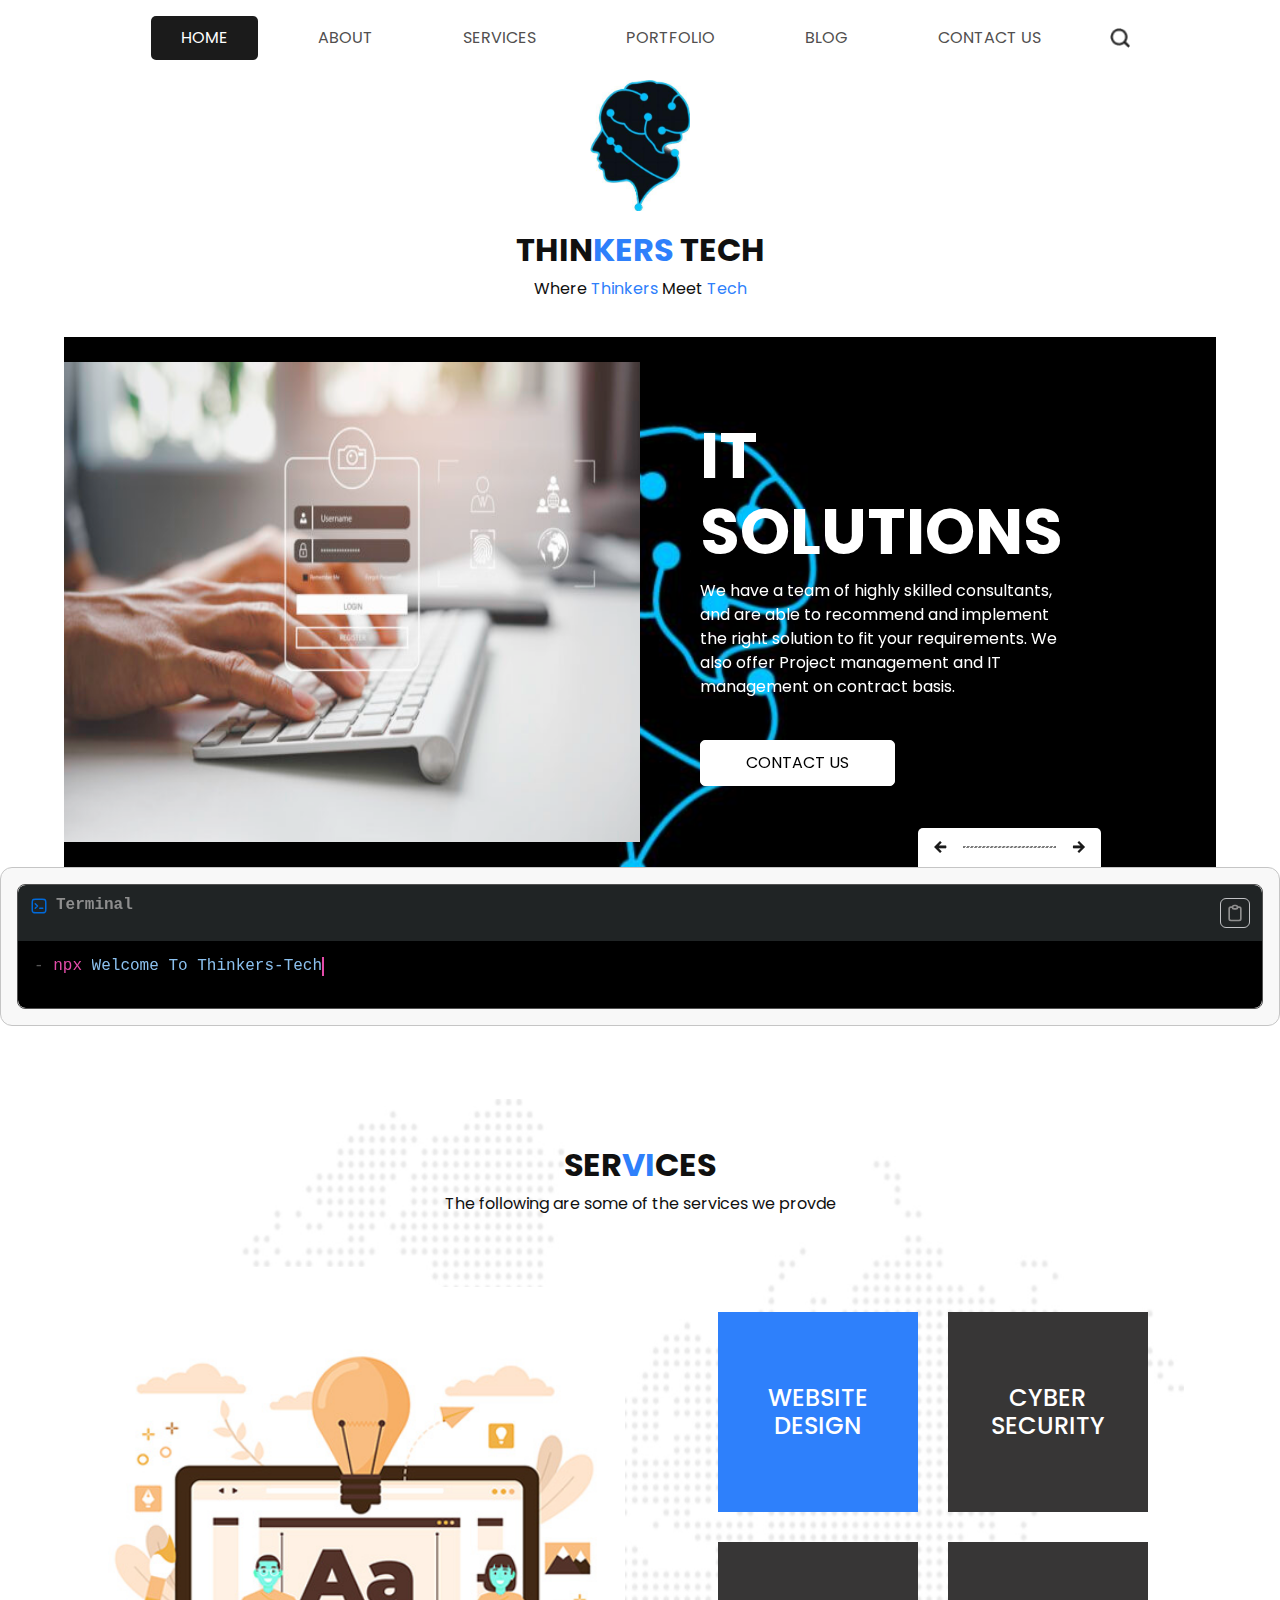
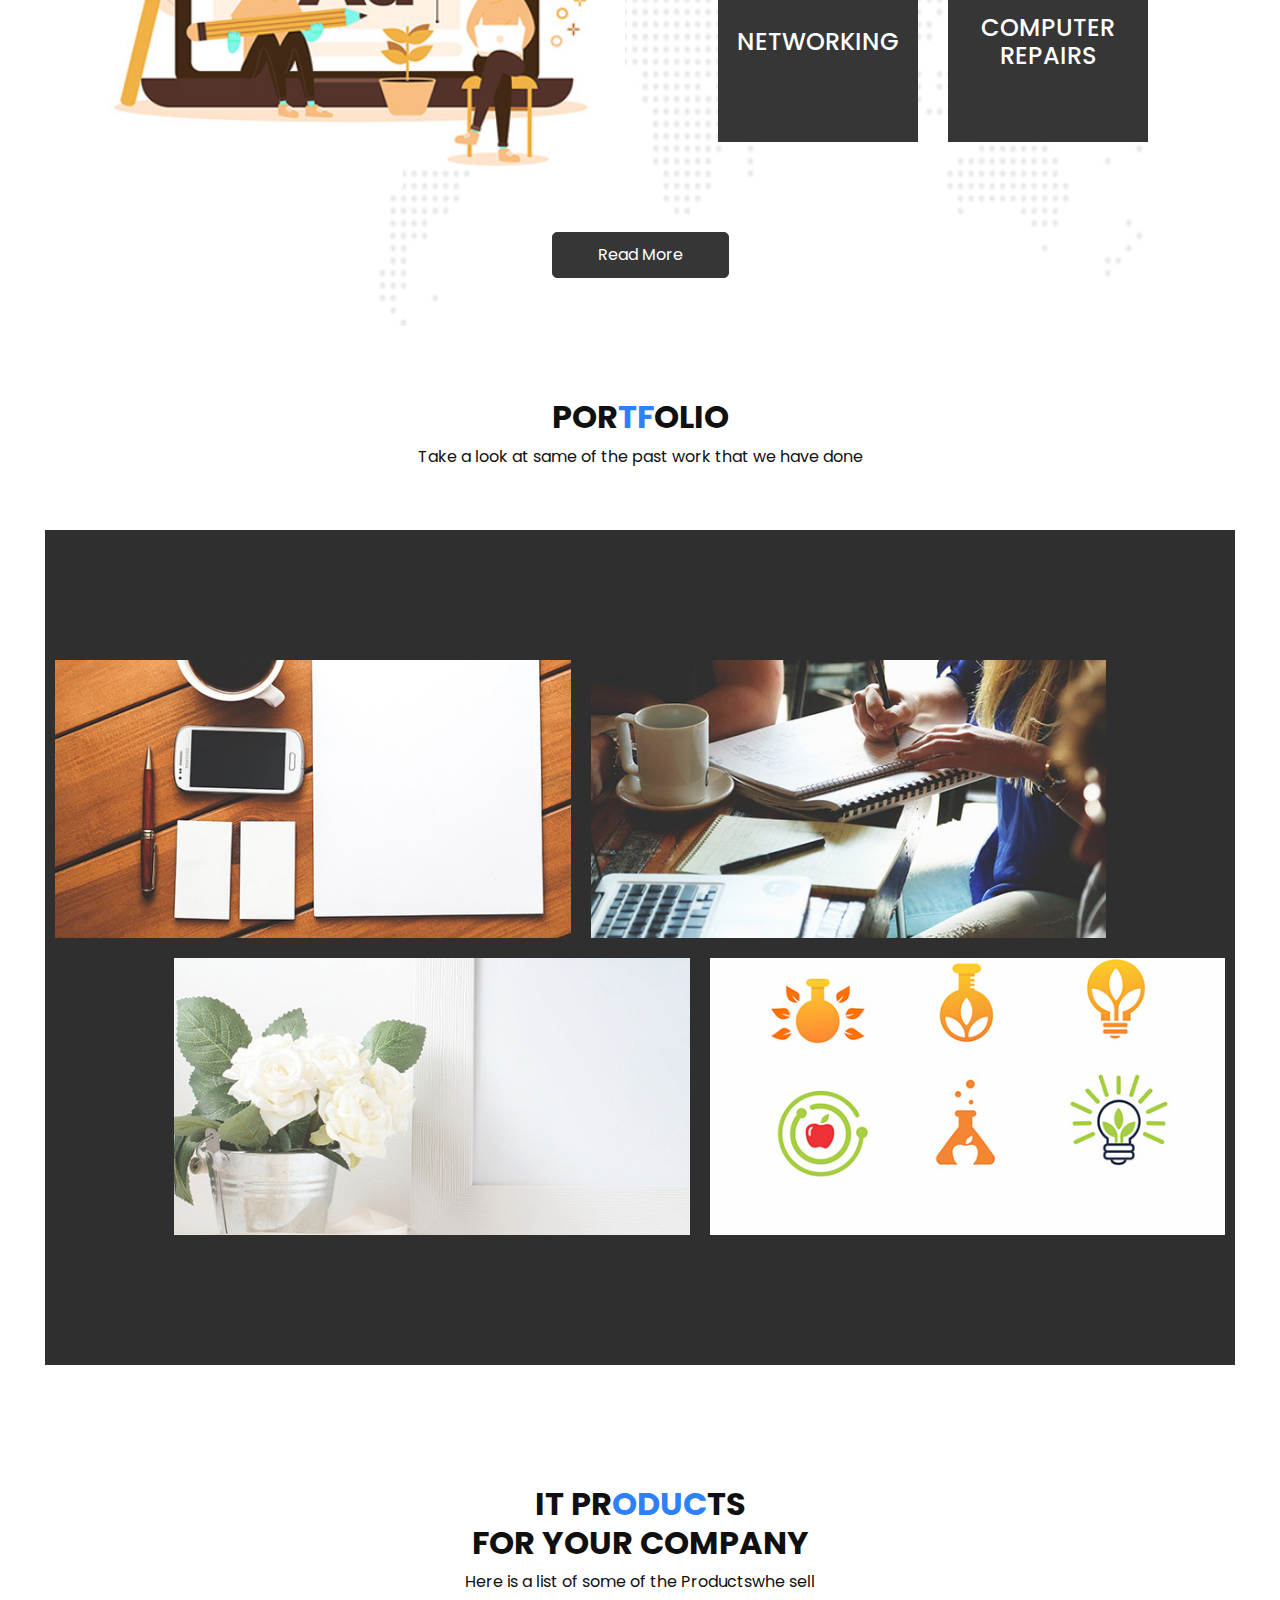
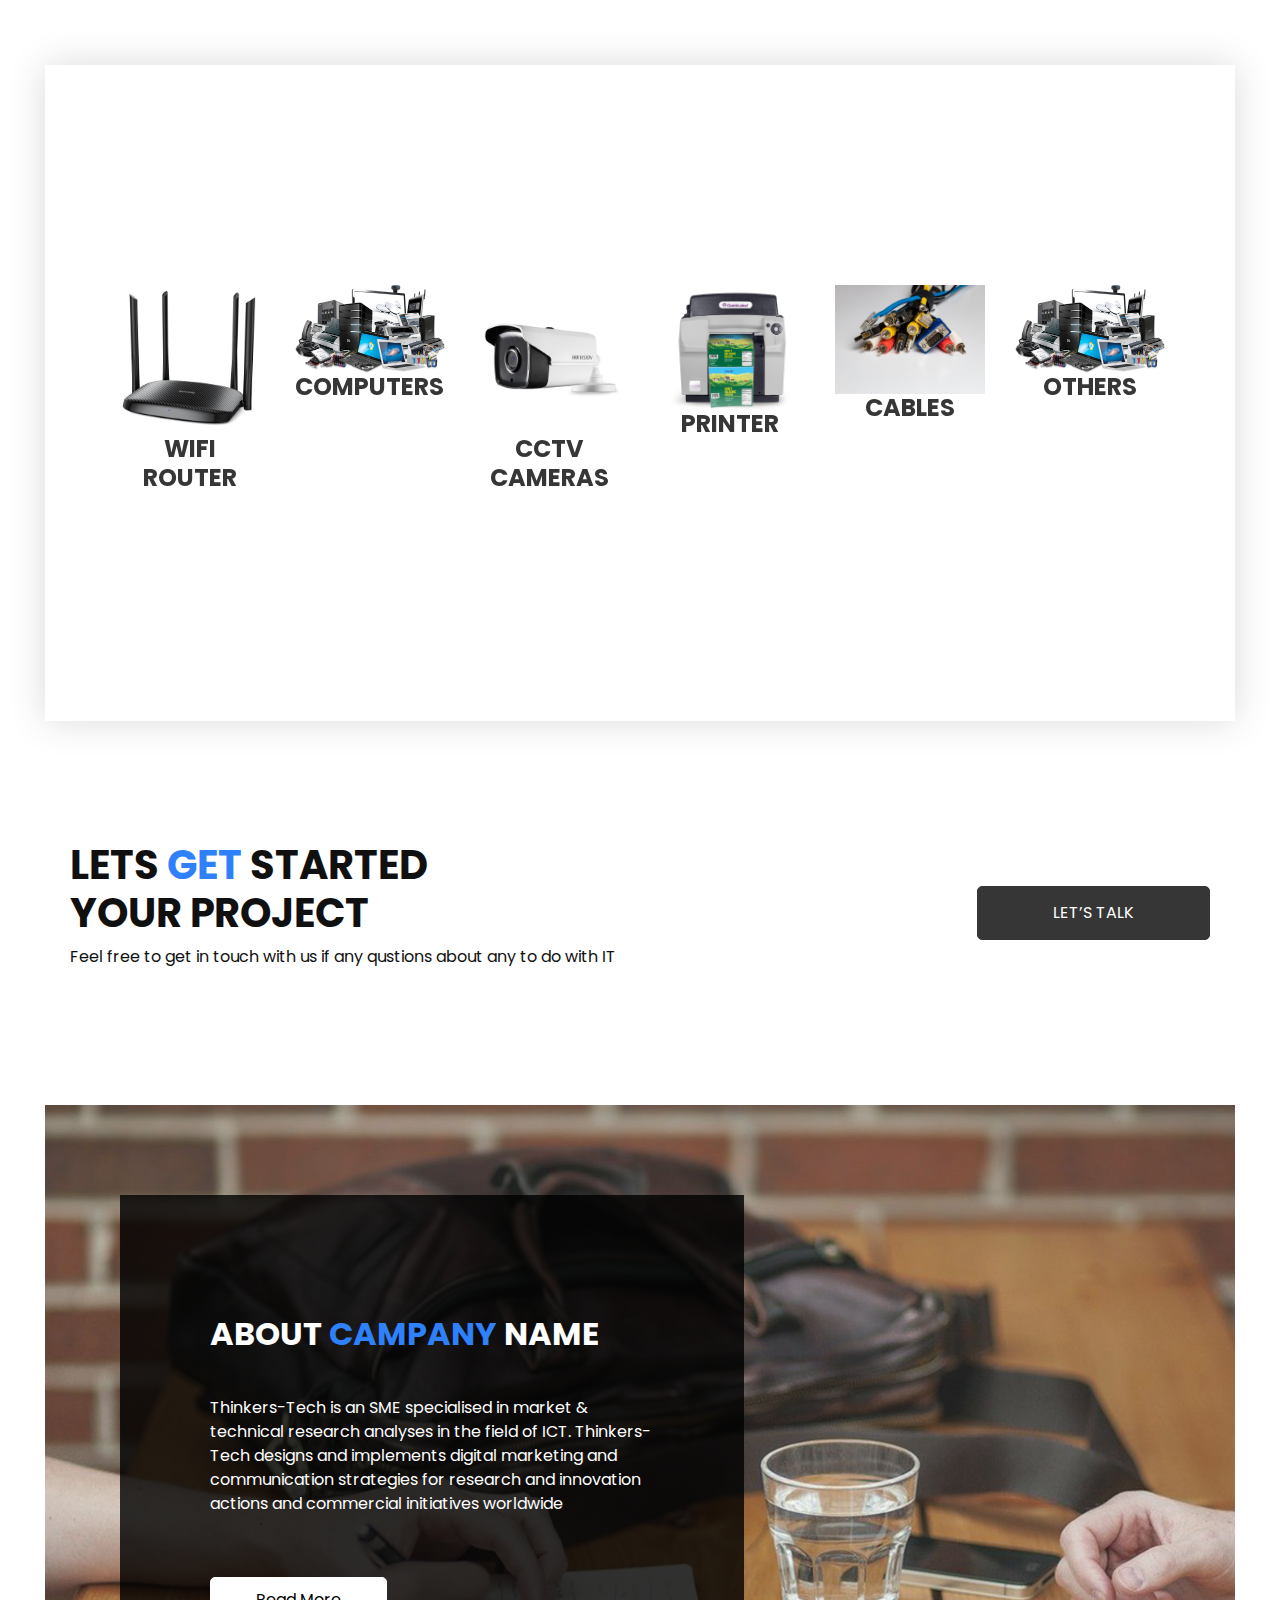
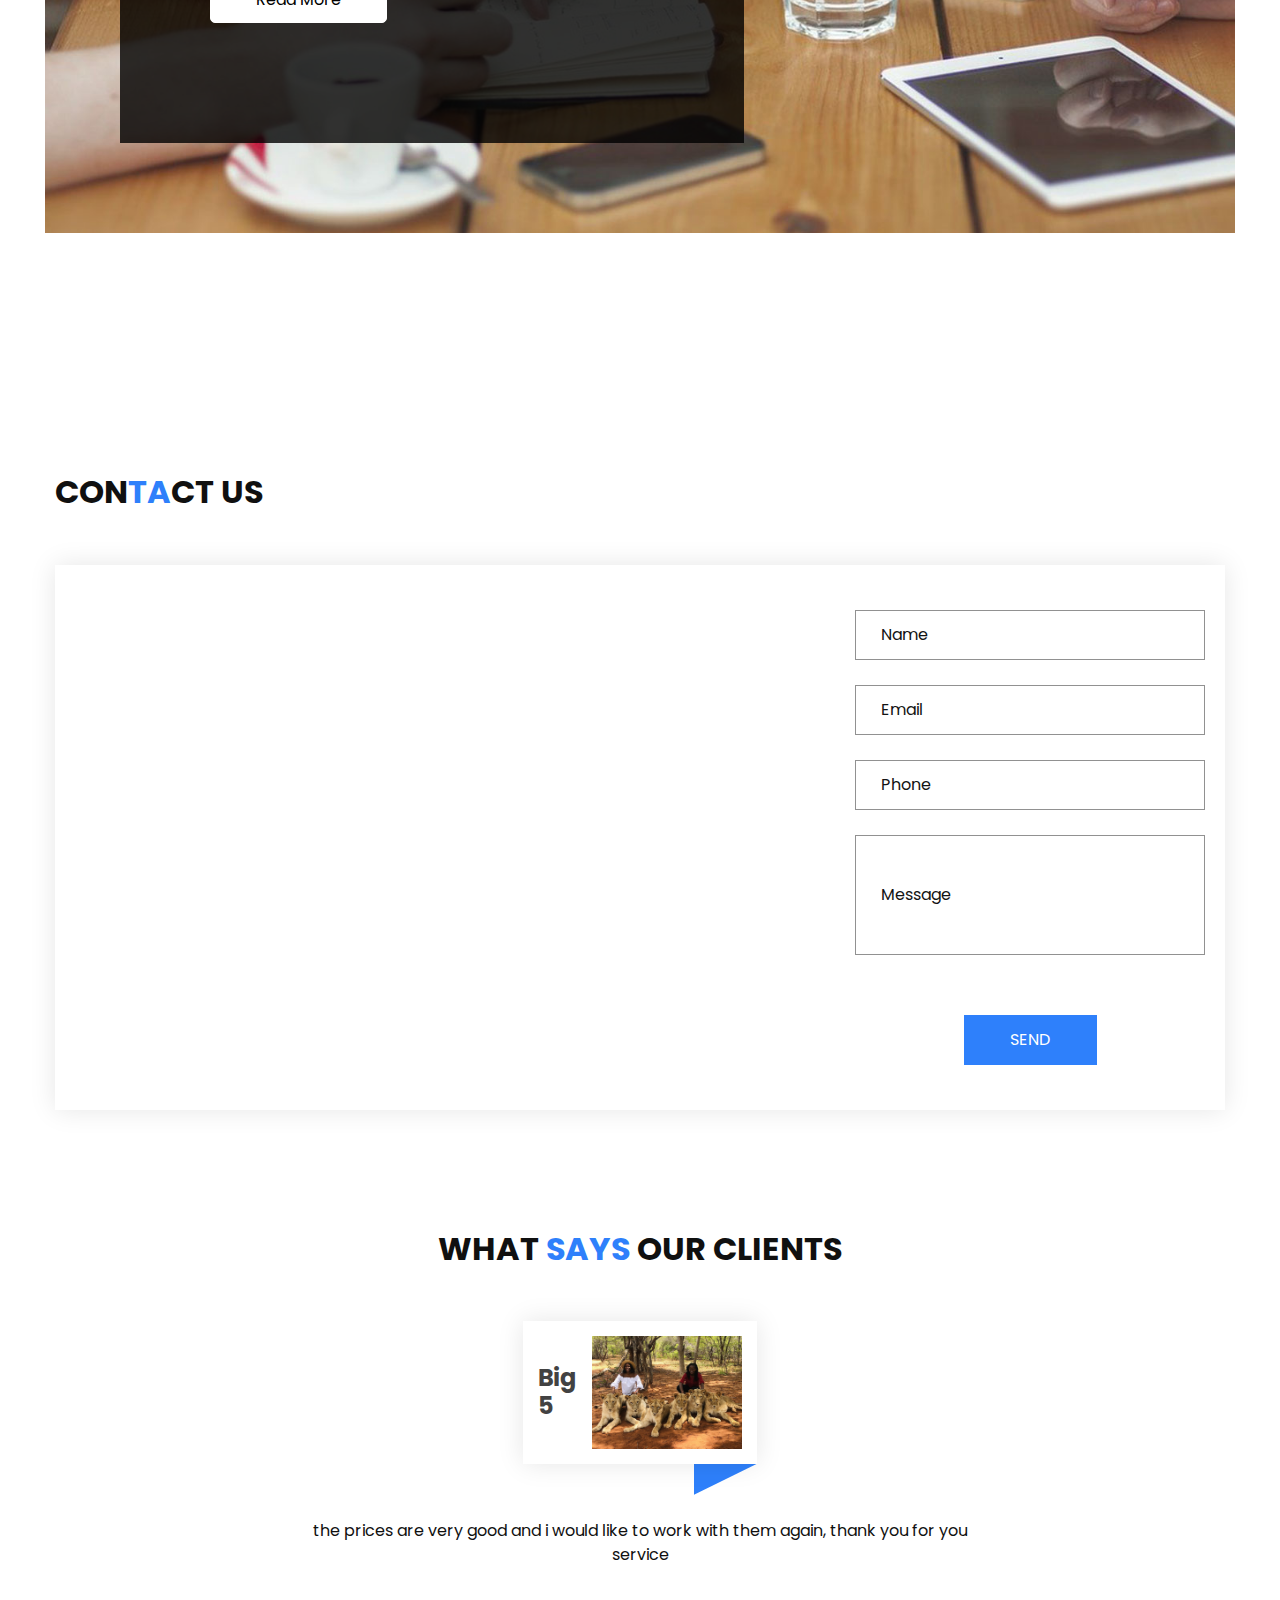
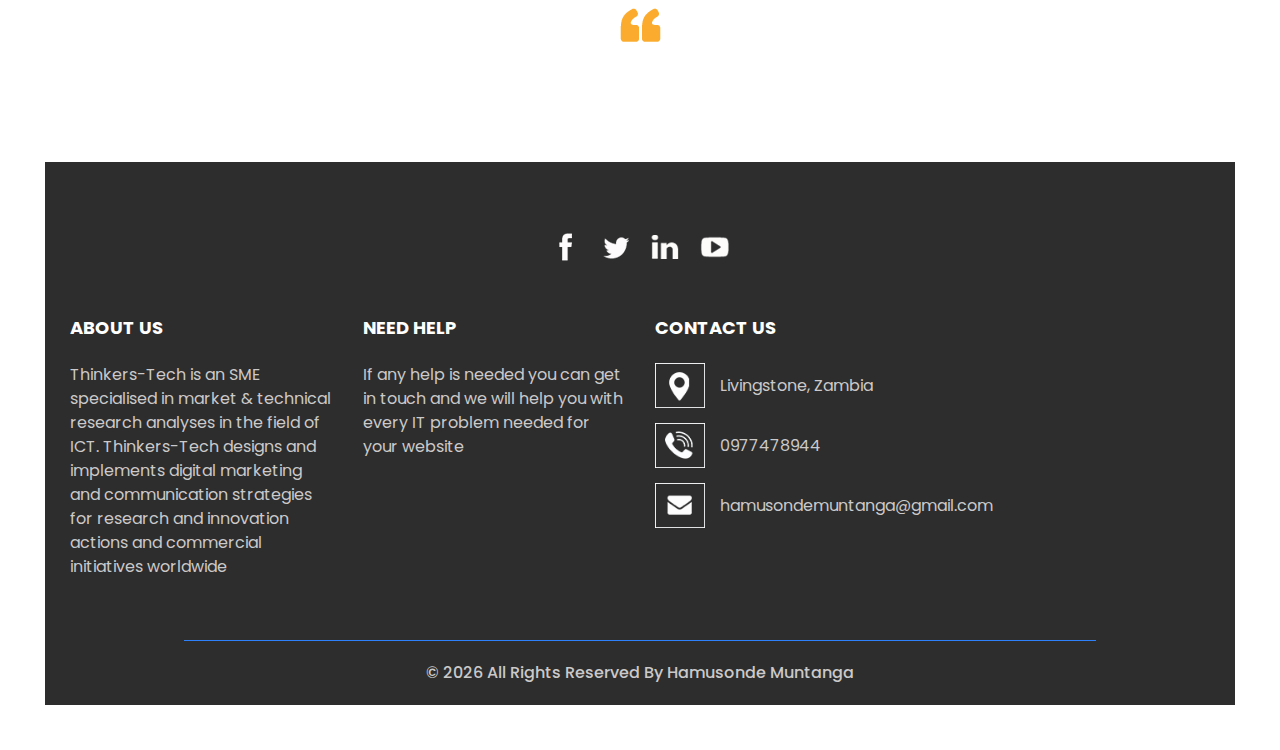
==== index.html @ 75de3fe8 "Add files via upload" ====
<!DOCTYPE html>
<html>

<head>
  <!-- Basic -->
  <meta charset="utf-8" />
  <meta http-equiv="X-UA-Compatible" content="IE=edge" />
  <!-- Mobile Metas -->
  <meta name="viewport" content="width=device-width, initial-scale=1, shrink-to-fit=no" />
  <!-- Site Metas -->
  <meta name="keywords" content="" />
  <meta name="description" content="" />
  <meta name="author" content="" />

  <title>
    Thinkes Tech
  </title>

  <!-- slider stylesheet -->
  <link rel="stylesheet" type="text/css" href="https://cdnjs.cloudflare.com/ajax/libs/OwlCarousel2/2.3.4/assets/owl.carousel.min.css" />

  <!-- fonts style -->
  <link href="https://fonts.googleapis.com/css?family=Poppins:400,700|Raleway:400,700&display=swap" rel="stylesheet" />

  <!-- bootstrap core css -->
  <link rel="stylesheet" type="text/css" href="css/bootstrap.css" />

  <!-- Custom styles for this template -->
  <link href="css/style.css" rel="stylesheet" />
  <!-- responsive style -->
  <link href="css/responsive.css" rel="stylesheet" />
</head>

<body>
  <div class="hero_area">
    <!-- header section strats -->
    <header class="header_section">
      <div class="container-fluid">
        <nav class="navbar navbar-expand-lg custom_nav-container pt-3">
         
      
          
          
          <button class="navbar-toggler" type="button" data-toggle="collapse" data-target="#navbarSupportedContent" aria-controls="navbarSupportedContent" aria-expanded="false" aria-label="Toggle navigation">
            <span class="navbar-toggler-icon"></span>
          </button>

          <div class="collapse navbar-collapse" id="navbarSupportedContent">
            <div class="d-flex ml-auto flex-column flex-lg-row align-items-center">
              <ul class="navbar-nav  ">
                <li class="nav-item active">
                  <a class="nav-link" href="index.html">Home <span class="sr-only">(current)</span></a>
                </li>
                <li class="nav-item">
                  <a class="nav-link" href="about.html">
                    About
                  </a>
                </li>
                <li class="nav-item">
                  <a class="nav-link" href="service.html">
                    Services
                  </a>
                </li>
                <li class="nav-item">
                  <a class="nav-link" href="portfolio.html">
                    Portfolio
                  </a>
                </li>
                <li class="nav-item">
                  <a class="nav-link" href="blog.html">
                    Blog
                  </a>
                </li>
                <li class="nav-item">
                  <a class="nav-link" href="contact.html">Contact Us</a>
                </li>
              </ul>
              <form class="form-inline my-2 my-lg-0 ml-0 ml-lg-4 mb-3 mb-lg-0">
                <button class="btn  my-2 my-sm-0 nav_search-btn" type="submit"></button>
              </form>
            </div>
          </div>
        </nav>
      </div>
    </header>
    <!-- end header section -->
    <center> <div class="container">
      <a class="navbar-brand" href="index.html">
     <img src="images/12345.jpeg" alt="" />
   </a>
       <div class="heading_container">
         <h2>
           Thin<span>kers </span>Tech
         </h2>
         <p>
           Where <span>Thinkers</span> Meet <span>Tech</span>
         </p>
       </div></div></center>
    <!-- slider section -->

    <section class="slider_section">
      <div class="slider_container">
        <div id="carouselExampleIndicators" class="carousel slide" data-ride="carousel">
          <ol class="carousel-indicators">
            <li data-target="#carouselExampleIndicators" data-slide-to="0" class="active">
              
            </li>
            <li data-target="#carouselExampleIndicators" data-slide-to="1">
              
            </li>
            <li data-target="#carouselExampleIndicators" data-slide-to="2">
              
            </li>
          </ol>
          <div class="carousel-inner">
            <div class="carousel-item active">
              <div class="container-fluid">
                <div class="row">
                  <div class="col-md-6 px-0">
                    <div class="img-box">
                      <img src="images/IT Solutions.jpg" alt="" height="480"/>
                    </div>
                  </div>
                  <div class="col-md-6">
                    <div class="detail-box">
                      <h1>
                      IT 
                        <br />
                        Solutions
                      </h1>
                      <p>
                        We have a team of highly skilled consultants, and are able to recommend and implement the right solution to fit your
                        requirements. We also offer Project management and IT management on contract basis.
                      </p>
                      <a href="contact.html">
                        Contact Us
                      </a>
                    </div>
                  </div>
                </div>
              </div>
            </div>
            <div class="carousel-item">
              <div class="container-fluid">
                <div class="row">
                  <div class="col-md-6 px-0">
                    <div class="img-box">
                      <img src="images/PRODUCTS.jpg" alt="" height="480"/>
                    </div>
                  </div>
                  <div class="col-md-6">
                    <div class="detail-box">
                      <h1>
                        Products 
                        <br />
                        and Services
                      </h1>
                      <p>
                        by having IT experts on Call coming to your Business or Home to resolve any problems you may have on your environment
                      </p>
                      <a href="contact.html">
                        Contact Us
                      </a>
                    </div>
                  </div>
                </div>
              </div>
            </div>
            <div class="carousel-item">
              <div class="container-fluid">
                <div class="row">
                  <div class="col-md-6 px-0">
                    <div class="img-box">
                      <img src="images/OnSite.jpg" alt=""height="480" />
                    </div>
                  </div>
                  <div class="col-md-6">
                    <div class="detail-box">
                      <h1>
                        OnSite 
                        <br />
                        support
                      </h1>
                      <p>
                        by having IT experts on Call coming to your Business or Home to resolve any problems you may have on your environment
                      </p>
                      <a href="contact.html">
                        Contact Us
                      </a>
                    </div>
                  </div>
                </div>
              </div>
            </div>
          </div>
          <div class="carousel_btn-box">
            <a class="carousel-control-prev" href="#carouselExampleIndicators" role="button" data-slide="prev">
              <span class="sr-only">Previous</span>
            </a>
            <img src="images/line.png" alt="" />
            <a class="carousel-control-next" href="#carouselExampleIndicators" role="button" data-slide="next">
              <span class="sr-only">Next</span>
            </a>
          </div>
        </div>
      </div>
    </section>

    <!-- end slider section -->
  </div>
  <!-- end hero area -->
  <div class="card">
    <div class="wrap">
      <div class="terminal">
        <hgroup class="head">
          <p class="title">
            <svg
              width="16px"
              height="16px"
              aria-hidden="true"
              xmlns="http://www.w3.org/2000/svg"
              viewBox="0 0 24 24"
              stroke-linejoin="round"
              stroke-linecap="round"
              stroke-width="2"
              stroke="currentColor"
              fill="none"
            >
              <path
                d="M7 15L10 12L7 9M13 15H17M7.8 21H16.2C17.8802 21 18.7202 21 19.362 20.673C19.9265 20.3854 20.3854 19.9265 20.673 19.362C21 18.7202 21 17.8802 21 16.2V7.8C21 6.11984 21 5.27976 20.673 4.63803C20.3854 4.07354 19.9265 3.6146 19.362 3.32698C18.7202 3 17.8802 3 16.2 3H7.8C6.11984 3 5.27976 3 4.63803 3.32698C4.07354 3.6146 3.6146 4.07354 3.32698 4.63803C3 5.27976 3 6.11984 3 7.8V16.2C3 17.8802 3 18.7202 3.32698 19.362C3.6146 19.9265 4.07354 20.3854 4.63803 20.673C5.27976 21 6.11984 21 7.8 21Z"
              ></path>
            </svg>
            Terminal
          </p>
  
          <button class="copy_toggle" tabindex="-1" type="button">
            <svg
              width="16px"
              height="16px"
              aria-hidden="true"
              xmlns="http://www.w3.org/2000/svg"
              viewBox="0 0 24 24"
              stroke-linejoin="round"
              stroke-linecap="round"
              stroke-width="2"
              stroke="currentColor"
              fill="none"
            >
              <path
                d="M9 5h-2a2 2 0 0 0 -2 2v12a2 2 0 0 0 2 2h10a2 2 0 0 0 2 -2v-12a2 2 0 0 0 -2 -2h-2"
              ></path>
              <path
                d="M9 3m0 2a2 2 0 0 1 2 -2h2a2 2 0 0 1 2 2v0a2 2 0 0 1 -2 2h-2a2 2 0 0 1 -2 -2z"
              ></path>
            </svg>
          </button>
        </hgroup>
  
        <div class="body">
          <pre class="pre">          <code>-&nbsp;</code>
            <code>npx&nbsp;</code>
            <code style="color: rgb(139, 192, 238);" class="cmd" data-cmd="Welcome To Thinkers-Tech"></code>
          </pre>
        </div>
      </div>
    </div>
  </div>
  
  <!-- service section -->

  <section class="service_section layout_padding">
    <div class="container">
      <div class="heading_container">
        <h2>
          Ser<span>vi</span>ces
        </h2>
        <p>
          The following are some of the services we provde
        </p>
      </div>
      <div class="row">
        <div class="col-lg-6 ">
          <div class="img-container tab-content">
            <div class="img-box tab-pane fade show active" id="img1" role="tabpanel">
              <img src="images/service-img.jpg"height="480" alt="" />
            </div>
            <div class="img-box tab-pane fade  " id="img2" role="tabpanel">
              <img src="images/cyber-security.png"height="480" alt="" />
            </div>
            <div class="img-box tab-pane fade  " id="img3" role="tabpanel">
              <img src="images/Next Generation Internet.jpg"height="480" alt="" />
            </div>
            <div class="img-box tab-pane fade  " id="img4" role="tabpanel">
              <img src="images/computer repairs.jpg"height="480" alt="" />
            </div>
          </div>
        </div>
        <div class="col-lg-6">
          <div class="detail-container nav nav-tabs" id="myTab" role="tablist">
            <div class="detail-box active" id="img1-tab" data-toggle="tab" href="#img1" role="tab" aria-selected="true">
              <h4>
                Website <br />
                design
              </h4>
            </div>
            <div class="detail-box" id="img2-tab" data-toggle="tab" href="#img2" role="tab" aria-selected="false">
              <h4>
                Cyber<br />
                security
              </h4>
            </div>
            <div class="detail-box" id="img2-tab" data-toggle="tab" href="#img3" role="tab" aria-selected="false">
              <h4>
              Networking
              </h4>
            </div>
            <div class="detail-box" id="img2-tab" data-toggle="tab" href="#img4" role="tab" aria-selected="false">
              <h4>
                Computer  <br />
                repairs
              </h4>
            </div>
          </div>
        </div>
      </div>
      <div class="btn-box">
        <a href="service.html">
          Read More
        </a>
      </div>
    </div>
  </section>

  <!-- end service section -->

  <!-- portfolio section -->

  <section class="portfolio_section">
    <div class="heading_container">
      <h2>
        Por<span>tf</span>olio
      </h2>
      <p>
        Take a look at same of the past work that we have done
      </p>
    </div>
    <div class="portfolio_container layout_padding">
      <div class="box-1">
        <div class="img-box b-1">
          <img src="images/p1.jpg" alt="">
          <div class="btn-box">
            <a href="" class="btn-1">

            </a>
            <a href="" class="btn-2">

            </a>
          </div>
        </div>
        <div class="img-box b-2">
          <img src="images/p2.jpg" alt="">
          <div class="btn-box">
            <a href="" class="btn-1">

            </a>
            <a href="" class="btn-2">

            </a>
          </div>
        </div>
      </div>
      <div class="box-2">
        <div class="img-box b-3">
          <img src="images/p3.jpg" alt="">
          <div class="btn-box">
            <a href="" class="btn-1">

            </a>
            <a href="" class="btn-2">

            </a>
          </div>
        </div>
        <div class="img-box b-4">
          <img src="images/p4.jpg" alt="">
          <div class="btn-box">
            <a href="" class="btn-1">

            </a>
            <a href="" class="btn-2">

            </a>
          </div>
        </div>
      </div>
    </div>
  </section>

  <!-- end portfolio section -->

  <!-- logo section -->

  <section class="logo_section layout_padding">
    <div class="container">
      <div class="heading_container">
        <h2>
         IT PR<span>ODUC</span>TS <br>
          FOR YOUR COMPANY
        </h2>
        <p>
          Here is a list of some of the Productswhe sell 
        </p>
      </div>
    </div>
    <div class="logo_container layout_padding">
      <div class="carousel-wrap">
        <div class="owl-carousel">
          <div class="item">
            <div class="box  b1">
              <div class="img-box">
                <img src="images/l1.jpg" alt="">
              </div>
              <div class="detail-box">
                <h4>
                  WiFi Router
                </h4>
              </div>
            </div>
          </div>
          <div class="item">
            <div class="box b2">
              <div class="img-box">
                <img src="images/l2.png" alt="">
              </div>
              <div class="detail-box">
                <h4>
                  Computers
                </h4>
              </div>
            </div>
          </div>
          <div class="item">
            <div class="box  b1">
              <div class="img-box">
                <img src="images/l3.jpg" alt="">
              </div>
              <div class="detail-box">
                <h4>
                  CCTV Cameras
                </h4>
              </div>
            </div>
          </div>
          <div class="item">
            <div class="box b2">
              <div class="img-box">
                <img src="images/l4.jpg" alt="">
              </div>
              <div class="detail-box">
                <h4>
                  Printer
                </h4>
              </div>
            </div>
          </div>
          <div class="item">
            <div class="box  b1">
              <div class="img-box">
                <img src="images/l5.jpg" alt="">
              </div>
              <div class="detail-box">
                <h4>
                  cables
                </h4>
              </div>
            </div>
          </div>
          
        
          <div class="item">
            <div class="box b2">
              <div class="img-box">
                <img src="images/l2.png" alt="">
              </div>
              <div class="detail-box">
                <h4>
                  others
                </h4>
              </div>
            </div>
          </div>
        </div>
      </div>
    </div>
  </section>


  <!-- end logo section -->


  <!-- started section -->

  <section class="started_section layout_padding-bottom">
    <div class="container">
      <div class="row">
        <div class="col-md-7">
          <div class="detail-box">
            <div class="heading_container">
              <h2>
                Lets <span>Get</span> Started <br>
                Your Project
              </h2>
              <p>
                Feel free to get in touch with us if any qustions about any to do with IT
              </p>
            </div>
          </div>
        </div>
        <div class="col-md-4 offset-md-1">
          <div class="btn-box">
            <a href="">
              Let’s talk
            </a>
          </div>
        </div>
      </div>
    </div>
  </section>

  <!-- end started section -->

  <!-- agency section -->

  <section class="agency_section layout_padding-bottom">
    <div class="agency_container ">
      <div class="box ">
        <div class="detail-box">
          <div class="heading_container">
            <h2>
              About <span>Campany</span> Name
            </h2>
          </div>
          <p>
            Thinkers-Tech is an SME specialised in market & technical research analyses in the field of ICT. Thinkers-Tech designs and
            implements digital marketing and communication strategies for research and innovation actions and commercial initiatives
            worldwide
          </p>
          <a href="">
            Read More
          </a>
        </div>
      </div>
    </div>
  </section>

  <!-- end agency section -->


  <!-- contact section -->

  <section class="contact_section layout_padding">
    <div class="container px-0">
      <div class="heading_container">
        <h2 class="">
          Con<span>ta</span>ct Us
        </h2>
      </div>

    </div>
    <div class="container container-bg">
      <div class="row">
        <div class="col-lg-8 col-md-7 px-0">
          <div class="map_container">
            <div class="map-responsive">
              <iframe src="https://www.google.com/maps/embed/v1/place?key=AIzaSyA0s1a7phLN0iaD6-UE7m4qP-z21pH0eSc&q=Eiffel+Tower+Paris+France" width="600" height="300" frameborder="0" style="border:0; width: 100%; height:100%" allowfullscreen></iframe>
            </div>
          </div>
        </div>
        <div class="col-md-5 col-lg-4 px-0">
          <form action="">
            <div>
              <input type="text" placeholder="Name" />
            </div>
            <div>
              <input type="email" placeholder="Email" />
            </div>
            <div>
              <input type="text" placeholder="Phone" />
            </div>
            <div>
              <input type="text" class="message-box" placeholder="Message" />
            </div>
            <div class="d-flex ">
              <button>
                SEND
              </button>
            </div>
          </form>
        </div>
      </div>
    </div>
  </section>

  <!-- end contact section -->

  <!-- client section -->

  <section class="client_section layout_padding-bottom">
    <div class="container">
      <div class="heading_container">
        <h2>
          What <span>says</span> our clients
        </h2>
      </div>
      <div class="box">
        <div class="client_id">
          <div class="name">
            <h4>
              Big <br>
              5
            </h4>
          </div>
          <div class="img-box">
            <img src="images/2021-12-23.jpg" alt="">
          </div>
        </div>
        <div class="detail-box">
          <p>
            the prices are very good and i would like to work with them again, thank you for you service
          </p>
          <img src="images/quote.png" alt="">
        </div>
      </div>
    </div>
  </section>

  <!-- end client section -->


  <!-- info section -->

  <section class="info_section  layout_padding2-top">
    <div class="social_container">
      <div class="social_box">
        <a href="">
          <img src="images/fb.png" alt="">
        </a>
        <a href="">
          <img src="images/twitter.png" alt="">
        </a>
        <a href="">
          <img src="images/linkedin.png" alt="">
        </a>
        <a href="">
          <img src="images/youtube.png" alt="">
        </a>
      </div>
    </div>
    <div class="info_container ">
      <div class="container">
        <div class="row">
          <div class="col-md-6 col-lg-3">
            <h6>
              ABOUT US
            </h6>
            <p>
            Thinkers-Tech is an SME specialised in market & technical research analyses in the field of ICT. Thinkers-Tech designs and
            implements digital marketing and communication strategies for research and innovation actions and commercial initiatives
            worldwide
            </p>
          </div>
        
          <div class="col-md-6 col-lg-3">
            <h6>
              NEED HELP
            </h6>
            <p>
              If any help is needed you can get in touch and we will help you with every IT problem needed for your website
            </p>
          </div>
          <div class="col-md-6 col-lg-3">
            <h6>
              CONTACT US
            </h6>
            <div class="info_link-box">
              <a href="">
                <img src="images/location.png" alt="">
                <span> Livingstone, Zambia </span>
              </a>
              <a href="">
                <img src="images/call.png" alt="">
                <span>0977478944</span>
              </a>
              <a href="">
                <img src="images/mail.png" alt="">
                <span> hamusondemuntanga@gmail.com</span>
              </a>
            </div>
          </div>
        </div>
      </div>
    </div>
    <!-- footer section -->
    <section class=" footer_section">
      <div class="container">
        <p>
          &copy; <span id="displayYear"></span> All Rights Reserved By
          <a href="http://zambiadivhamusondemuntanga.000webhostapp.com/">Hamusonde Muntanga</a>
        </p>
      </div>
    </section>
    <!-- footer section -->

  </section>

  <!-- end info section -->


  <script type="text/javascript" src="js/jquery-3.4.1.min.js"></script>
  <script type="text/javascript" src="js/bootstrap.js"></script>
  <script type="text/javascript" src="https://cdnjs.cloudflare.com/ajax/libs/OwlCarousel2/2.3.4/owl.carousel.min.js">
  </script>
  <script type="text/javascript" src="js/custom.js"></script>

</body>

</html>
---- css/style.css ----
body {
  font-family: "poppins",
 sans-serif;
  color: #101010;
  background-color: #ffffff;
}

.layout_padding {
  padding-top: 120px;
  padding-bottom: 120px;
}

.layout_padding2 {
  padding-top: 45px;
  padding-bottom: 45px;
}

.layout_padding2-top {
  padding-top: 45px;
}

.layout_padding2-bottom {
  padding-bottom: 45px;
}

.layout_padding-top {
  padding-top: 120px;
}

.layout_padding-bottom {
  padding-bottom: 120px;
}

.heading_container {
  display: -webkit-box;
  display: -ms-flexbox;
  display: flex;
  -webkit-box-orient: vertical;
  -webkit-box-direction: normal;
      -ms-flex-direction: column;
          flex-direction: column;
  -webkit-box-align: center;
      -ms-flex-align: center;
          align-items: center;
  text-align: center;
}

.heading_container h2 {
  text-transform: uppercase;
  font-weight: bold;
}

.heading_container h2 span {
  color: #2e80fb;
}

.heading_container p span {
  color: #2e80fb;
}

/*header section*/
.hero_area.sub_pages {
  height: auto;
}

.header_section .container-fluid {
  padding-right: 25px;
  padding-left: 25px;
}

.header_section .nav_container {
  margin: 0 auto;
}

.custom_nav-container.navbar-expand-lg .navbar-nav .nav-item .nav-link {
  padding: 10px 30px;
  margin: 0 15px;
  color: #514f4f;
  text-align: center;
  text-transform: uppercase;
  border-radius: 5px;
}

.custom_nav-container.navbar-expand-lg .navbar-nav .nav-item.active .nav-link, .custom_nav-container.navbar-expand-lg .navbar-nav .nav-item:hover .nav-link {
  background-color: #1b1b1b;
  color: #ffffff;
}

a,
a:hover,
a:focus {
  text-decoration: none;
}

a:hover,
a:focus {
  color: initial;
}

.btn,
.btn:focus {
  outline: none !important;
  -webkit-box-shadow: none;
          box-shadow: none;
}

.navbar-brand,
.navbar-brand:hover {
  text-transform: uppercase;
  font-weight: bold;
  font-size: 24px;
  color: #fafcfd;
}

.custom_nav-container .nav_search-btn {
  background-image: url(../images/search-icon.png);
  background-size: 20px;
  background-repeat: no-repeat;
  background-position-y: 7px;
  width: 35px;
  height: 35px;
  padding: 0;
  border: none;
}

.navbar-brand {
  display: -webkit-box;
  display: -ms-flexbox;
  display: flex;
  -webkit-box-align: center;
      -ms-flex-align: center;
          align-items: center;
  -webkit-box-orient: vertical;
  -webkit-box-direction: normal;
      -ms-flex-direction: column;
          flex-direction: column;
  align-items: center;
  margin-right: 0;
  margin-bottom: 15px;
}

.navbar-brand img {
  width: 100px;
}

.custom_nav-container {
  z-index: 99999;
  padding: 15px 0;
  -webkit-box-orient: vertical;
  -webkit-box-direction: normal;
      -ms-flex-direction: column;
          flex-direction: column;
  -webkit-box-align: center;
      -ms-flex-align: center;
          align-items: center;
}

.custom_nav-container .navbar-toggler {
  outline: none;
}

.navbar-toggler .navbar-toggler-icon {
  background-image: url(../images/menu.png);
  background-size: 35px;
}

/*end header section*/
.slider_section {
  padding: 0 5%;
  margin-top: 20px;
}

.slider_section .slider_container {
  background-image: url(../images/slider-bg.jpeg);
  background-size: cover;
  color: #ffffff;
  padding: 25px 0;
}

.slider_section .row {
  -webkit-box-align: center;
      -ms-flex-align: center;
          align-items: center;
}

.slider_section .img-box img {
  width: 100%;
}

.slider_section .detail-box {
  width: 75%;
  padding-left: 45px;
}

.slider_section .detail-box h1 {
  font-weight: bold;
  font-size: 4rem;
  text-transform: uppercase;
}

.slider_section .detail-box a {
  display: inline-block;
  padding: 10px 45px;
  background-color: #ffffff;
  color: #000000;
  border: 1.5px solid #ffffff;
  border-radius: 5px;
  margin-top: 25px;
  text-transform: uppercase;
}

.slider_section .detail-box a:hover {
  background-color: transparent;
  color: #ffffff;
}

.slider_section .carousel-indicators {
  margin: 0;
  width: auto;
  -webkit-box-pack: end;
      -ms-flex-pack: end;
          justify-content: flex-end;
  bottom: initial;
  top: 0;
  left: initial;
  right: -25px;
}

.slider_section .carousel-indicators li {
  text-indent: 0;
  background-color: transparent;
  opacity: 1;
  border: none;
  font-size: 7rem;
  font-weight: bold;
  width: auto;
  height: auto;
  display: none;
  color: #1b1b1b;
}

.slider_section .carousel-indicators li.active {
  display: block;
}

.slider_section .carousel_btn-box {
  display: -webkit-box;
  display: -ms-flexbox;
  display: flex;
  background-color: #ffffff;
  -webkit-box-align: center;
      -ms-flex-align: center;
          align-items: center;
  position: absolute;
  bottom: -25px;
  right: 10%;
  padding: 7px 10px;
  border-radius: 5px 5px 0 0;
}

.slider_section .carousel_btn-box img {
  margin: 0 10px;
}

.slider_section .carousel_btn-box .carousel-control-prev,
.slider_section .carousel_btn-box .carousel-control-next {
  position: unset;
  height: 25px;
  width: 25px;
  background-repeat: no-repeat;
  opacity: 1;
  background-position: center;
}

.slider_section .carousel_btn-box .carousel-control-prev {
  background-image: url(../images/prev.png);
}

.slider_section .carousel_btn-box .carousel-control-next {
  background-image: url(../images/next.png);
}

.service_section {
  background-image: url(../images/service-bg.jpg);
  background-position: center;
  background-repeat: no-repeat;
  background-size: 85% 85%;
}

.service_section .heading_container {
  margin-bottom: 35px;
}

.service_section .img-container {
  padding: 20px 0 20px 20px;
  background: -webkit-gradient(linear, left top, right top, color-stop(60%, #ffffff), color-stop(60%, transparent));
  background: linear-gradient(to right, #ffffff 60%, transparent 60%);
}

.service_section .img-container .img-box img {
  width: 100%;
}

.service_section .row {
  -webkit-box-align: center;
      -ms-flex-align: center;
          align-items: center;
}

.service_section .detail-container {
  display: -webkit-box;
  display: -ms-flexbox;
  display: flex;
  -ms-flex-wrap: wrap;
      flex-wrap: wrap;
  -webkit-box-pack: center;
      -ms-flex-pack: center;
          justify-content: center;
  border: none;
}

.service_section .detail-container .detail-box {
  background-color: #373636;
  color: #ffffff;
  text-align: center;
  text-transform: uppercase;
  min-width: 200px;
  height: 200px;
  display: -webkit-box;
  display: -ms-flexbox;
  display: flex;
  -webkit-box-pack: center;
      -ms-flex-pack: center;
          justify-content: center;
  -webkit-box-align: center;
      -ms-flex-align: center;
          align-items: center;
  margin: 15px;
}

.service_section .detail-container .detail-box h4 {
  margin: 0;
}

.service_section .detail-container .detail-box:hover, .service_section .detail-container .detail-box.active {
  background-color: #2e80fb;
  cursor: pointer;
}

.service_section .btn-box {
  display: -webkit-box;
  display: -ms-flexbox;
  display: flex;
  -webkit-box-pack: center;
      -ms-flex-pack: center;
          justify-content: center;
  margin-top: 45px;
}

.service_section .btn-box a {
  display: inline-block;
  padding: 10px 45px;
  background-color: #373636;
  color: #ffffff;
  border: 1.5px solid #373636;
  border-radius: 5px;
}

.service_section .btn-box a:hover {
  background-color: transparent;
  color: #373636;
}

.portfolio_section .portfolio_container {
  display: -webkit-box;
  display: -ms-flexbox;
  display: flex;
  -webkit-box-orient: vertical;
  -webkit-box-direction: normal;
      -ms-flex-direction: column;
          flex-direction: column;
  -webkit-box-align: center;
      -ms-flex-align: center;
          align-items: center;
  background-color: #2f2f2f;
  margin: 45px 45px 0;
}

.portfolio_section .portfolio_container .img-box {
  margin: 10px;
  position: relative;
  display: -webkit-box;
  display: -ms-flexbox;
  display: flex;
  -webkit-box-flex: 1;
      -ms-flex-positive: 1;
          flex-grow: 1;
}

.portfolio_section .portfolio_container .img-box img {
  width: 100%;
  height: 100%;
}

.portfolio_section .portfolio_container .img-box .btn-box {
  position: absolute;
  top: 50%;
  left: 50%;
  -webkit-transform: translate(-50%, -50%);
          transform: translate(-50%, -50%);
  display: -webkit-box;
  display: -ms-flexbox;
  display: flex;
}

.portfolio_section .portfolio_container .img-box .btn-box a {
  display: none;
  width: 50px;
  height: 50px;
  background-color: #373636;
  border-radius: 100%;
  background-size: 16px;
  background-position: center;
  background-repeat: no-repeat;
  margin: 0 -3px;
}

.portfolio_section .portfolio_container .img-box .btn-box .btn-1 {
  background-image: url(../images/link.png);
}

.portfolio_section .portfolio_container .img-box .btn-box .btn-2 {
  background-image: url(../images/search.png);
}

.portfolio_section .portfolio_container .img-box::before {
  content: "";
  display: none;
  position: absolute;
  width: 100%;
  height: 100%;
  top: 0;
  left: 0;
  background-color: #2e80fb;
  z-index: 0;
}

.portfolio_section .portfolio_container .img-box:hover {
  -webkit-box-shadow: 0 0 25px 0 rgba(0, 0, 0, 0.8);
          box-shadow: 0 0 25px 0 rgba(0, 0, 0, 0.8);
}

.portfolio_section .portfolio_container .img-box:hover a {
  display: block;
}

.portfolio_section .portfolio_container .img-box:hover::before {
  display: block;
}

.portfolio_section .portfolio_container .box-1,
.portfolio_section .portfolio_container .box-2 {
  display: -webkit-box;
  display: -ms-flexbox;
  display: flex;
}

.portfolio_section .portfolio_container .box-1 {
  padding-right: 10%;
}

.portfolio_section .portfolio_container .box-2 {
  padding-left: 10%;
}

.logo_section .logo_container {
  -webkit-box-shadow: 0 0 35px 0 rgba(0, 0, 0, 0.15);
          box-shadow: 0 0 35px 0 rgba(0, 0, 0, 0.15);
  margin: 55px 45px 0 45px;
  overflow: hidden;
  position: relative;
}

.logo_section .box {
  display: -webkit-box;
  display: -ms-flexbox;
  display: flex;
  -webkit-box-orient: vertical;
  -webkit-box-direction: normal;
      -ms-flex-direction: column;
          flex-direction: column;
  -webkit-box-align: center;
      -ms-flex-align: center;
          align-items: center;
  text-align: center;
  padding: 0 10px;
  margin: 100px 0;
}

.logo_section .box .img-box img {
  width: 100%;
}

.logo_section .box .detail-box h4 {
  text-transform: uppercase;
  font-weight: bold;
  color: #363636;
}

.logo_section .box.b1 {
  -webkit-animation: odd-box-animate 7s infinite;
          animation: odd-box-animate 7s infinite;
}

.logo_section .box.b2 {
  -webkit-animation: even-box-animate 7s infinite;
          animation: even-box-animate 7s infinite;
}

@-webkit-keyframes odd-box-animate {
  0% {
    -webkit-transform: translateY(90px);
            transform: translateY(90px);
  }
  50% {
    -webkit-transform: translateY(-90px);
            transform: translateY(-90px);
  }
  100% {
    -webkit-transform: translateY(90px);
            transform: translateY(90px);
  }
}

@keyframes odd-box-animate {
  0% {
    -webkit-transform: translateY(90px);
            transform: translateY(90px);
  }
  50% {
    -webkit-transform: translateY(-90px);
            transform: translateY(-90px);
  }
  100% {
    -webkit-transform: translateY(90px);
            transform: translateY(90px);
  }
}

@-webkit-keyframes even-box-animate {
  0% {
    -webkit-transform: translateY(-90px);
            transform: translateY(-90px);
  }
  50% {
    -webkit-transform: translateY(90px);
            transform: translateY(90px);
  }
  100% {
    -webkit-transform: translateY(-90px);
            transform: translateY(-90px);
  }
}

@keyframes even-box-animate {
  0% {
    -webkit-transform: translateY(-90px);
            transform: translateY(-90px);
  }
  50% {
    -webkit-transform: translateY(90px);
            transform: translateY(90px);
  }
  100% {
    -webkit-transform: translateY(-90px);
            transform: translateY(-90px);
  }
}

.logo_section .owl-carousel {
  position: unset;
  width: 90%;
  margin: auto;
}

.logo_section .owl-carousel .owl-nav .owl-prev,
.logo_section .owl-carousel .owl-nav .owl-next {
  background-color: #000000;
  width: 65px;
  height: 75px;
  outline: none;
  position: absolute;
  top: 50%;
  -webkit-transform: translateY(-50%);
          transform: translateY(-50%);
  background-repeat: no-repeat;
  background-size: 15px;
}

.logo_section .owl-carousel .owl-nav .owl-prev {
  left: -30px;
  background-color: #000000;
  border-radius: 0 100% 100% 0;
  background-image: url(../images/prev-arrow.png);
  background-position: 37px center;
}

.logo_section .owl-carousel .owl-nav .owl-next {
  right: -30px;
  border-radius: 100% 0 0 100%;
  background-image: url(../images/next-arrow.png);
  background-position: 12.8px center;
}

.logo_section .owl-carousel .owl-dots {
  display: none;
}

.started_section .row {
  -webkit-box-align: center;
      -ms-flex-align: center;
          align-items: center;
}

.started_section .heading_container {
  -webkit-box-align: start;
      -ms-flex-align: start;
          align-items: flex-start;
  text-align: left;
}

.started_section .heading_container h2 {
  font-size: 2.5rem;
}

.started_section .btn-box {
  display: -webkit-box;
  display: -ms-flexbox;
  display: flex;
  -webkit-box-pack: end;
      -ms-flex-pack: end;
          justify-content: flex-end;
}

.started_section .btn-box a {
  display: inline-block;
  padding: 14px 75px;
  background-color: #373636;
  color: #ffffff;
  border: 1.5px solid #373636;
  border-radius: 5px;
  text-transform: uppercase;
}

.started_section .btn-box a:hover {
  background-color: transparent;
  color: #373636;
}

.agency_section .agency_container {
  background-image: url(../images/agency-img.jpg);
  background-size: cover;
  margin: 0 45px;
  padding: 90px 75px;
}

.agency_section .agency_container .box {
  background-color: rgba(0, 0, 0, 0.8);
  color: #ffffff;
  width: 60%;
  padding: 120px 90px;
}

.agency_section .agency_container .box .detail-box .heading_container {
  -webkit-box-align: start;
      -ms-flex-align: start;
          align-items: flex-start;
  text-align: left;
}

.agency_section .agency_container .box .detail-box p {
  margin-top: 35px;
}

.agency_section .agency_container .box .detail-box a {
  display: inline-block;
  padding: 10px 45px;
  background-color: #ffffff;
  color: #000000;
  border: 1.5px solid #ffffff;
  border-radius: 5px;
  margin-top: 45px;
}

.agency_section .agency_container .box .detail-box a:hover {
  background-color: transparent;
  color: #ffffff;
}

.contact_section {
  position: relative;
}

.contact_section .container-bg {
  -webkit-box-shadow: 0 0 25px 0 rgba(0, 0, 0, 0.1);
          box-shadow: 0 0 25px 0 rgba(0, 0, 0, 0.1);
}

.contact_section .heading_container {
  -webkit-box-align: start;
      -ms-flex-align: start;
          align-items: flex-start;
  text-align: left;
  margin-bottom: 45px;
}

.contact_section .row {
  -webkit-box-align: stretch;
      -ms-flex-align: stretch;
          align-items: stretch;
}

.contact_section form {
  padding-right: 35px;
  padding: 45px 20px;
}

.contact_section input {
  width: 100%;
  border: 1px solid #919191;
  height: 50px;
  margin-bottom: 25px;
  padding-left: 25px;
  background-color: transparent;
  outline: none;
  color: #101010;
}

.contact_section input::-webkit-input-placeholder {
  color: #131313;
}

.contact_section input:-ms-input-placeholder {
  color: #131313;
}

.contact_section input::-ms-input-placeholder {
  color: #131313;
}

.contact_section input::placeholder {
  color: #131313;
}

.contact_section input.message-box {
  height: 120px;
}

.contact_section button {
  display: inline-block;
  padding: 12px 45px;
  background-color: #2e80fb;
  color: #ffffff;
  border: 1.5px solid #2e80fb;
  border-radius: 0;
  display: block;
  color: #fff;
  margin: 35px auto 0 auto;
}

.contact_section button:hover {
  background-color: transparent;
  color: #2e80fb;
}

.contact_section .map_container {
  height: 100%;
}

.contact_section .map_container .map-responsive {
  height: 100%;
}

.client_section .box {
  display: -webkit-box;
  display: -ms-flexbox;
  display: flex;
  -webkit-box-orient: vertical;
  -webkit-box-direction: normal;
      -ms-flex-direction: column;
          flex-direction: column;
  -webkit-box-align: center;
      -ms-flex-align: center;
          align-items: center;
  width: 700px;
  margin: auto;
  margin-top: 45px;
}

.client_section .box .client_id {
  display: -webkit-box;
  display: -ms-flexbox;
  display: flex;
  padding: 15px;
  -webkit-box-align: center;
      -ms-flex-align: center;
          align-items: center;
  position: relative;
  -webkit-box-shadow: 0 0 25px 0 rgba(0, 0, 0, 0.1);
          box-shadow: 0 0 25px 0 rgba(0, 0, 0, 0.1);
}

.client_section .box .client_id .name {
  margin-right: 15px;
}

.client_section .box .client_id .name h4 {
  margin: 0;
  font-weight: bold;
  color: #424242;
}

.client_section .box .client_id .img-box {
  width: 150px;
  min-width: 150px;
}

.client_section .box .client_id .img-box img {
  width: 100%;
}

.client_section .box .client_id::before {
  content: "";
  position: absolute;
  bottom: 0;
  right: 0;
  width: 63px;
  height: 31px;
  -webkit-clip-path: polygon(0 0, 0% 100%, 100% 0);
          clip-path: polygon(0 0, 0% 100%, 100% 0);
  background-color: #2e80fb;
  z-index: -1;
  -webkit-transform: translateY(100%);
          transform: translateY(100%);
}

.client_section .box .detail-box {
  text-align: center;
  margin-top: 55px;
}

.client_section .box .detail-box img {
  margin-top: 25px;
}

/* info section */
.info_section {
  position: relative;
  background-color: #2d2d2d;
  color: #ffffff;
  margin: 0 45px 45px;
}

.info_section .social_container {
  -webkit-box-pack: center;
      -ms-flex-pack: center;
          justify-content: center;
  margin-top: 25px;
  margin-bottom: 30px;
}

.info_section .social_container .social_box {
  display: -webkit-box;
  display: -ms-flexbox;
  display: flex;
  -webkit-box-align: center;
      -ms-flex-align: center;
          align-items: center;
  -webkit-box-pack: center;
      -ms-flex-pack: center;
          justify-content: center;
}

.info_section .social_container .social_box a {
  margin: 0 10px;
}

.info_section .row > div {
  margin-top: 25px;
}

.info_section a {
  text-transform: none;
}

.info_section h6 {
  font-weight: bold;
  text-transform: uppercase;
  font-size: 18px;
  margin-bottom: 25px;
}

.info_section p {
  color: #cbc9c9;
}

.info_section .info_link-box a {
  display: -webkit-box;
  display: -ms-flexbox;
  display: flex;
  -webkit-box-align: center;
      -ms-flex-align: center;
          align-items: center;
  margin: 15px 0;
}

.info_section .info_link-box a:hover {
  color: #ffffff;
}

.info_section .info_link-box a img {
  width: 50px;
  margin-right: 15px;
}

.info_section .info_link-box a span {
  color: #cbc9c9;
}

.info_section .info_link-box a:hover span {
  color: #ffffff;
}

/* end info section */
/* footer section*/
.footer_section {
  margin-top: 45px;
  font-weight: 500;
}

.footer_section p {
  padding: 20px 0;
  margin: 0 auto;
  text-align: center;
  border-top: 1.5px solid #2e80fb;
  width: 80%;
}

.footer_section a {
  color: #cbc9c9;
}

/* end footer section*/
/*# sourceMappingURL=style.css.map */


/* From Uiverse.io by ilkhoeri */ 
.card {
  padding: 1rem;
  overflow: hidden;
  border: 1px solid #c5c5c5;
  border-radius: 12px;
  background-color: #d9d9d92f;
  backdrop-filter: blur(8px);
  min-width: 344px;
}
.wrap {
  display: flex;
  flex-direction: column;
  gap: 1rem;
  position: relative;
  z-index: 10;
  border: 0.5px solid #525252;
  border-radius: 8px;
  overflow: hidden;
}
.terminal {
  display: flex;
  flex-direction: column;

  font-family: ui-monospace, SFMono-Regular, Menlo, Monaco, Consolas,
    "Liberation Mono", "Courier New", monospace;
}
.head {
  display: flex;
  align-items: center;
  justify-content: space-between;
  overflow: hidden;
  min-height: 40px;
  padding-inline: 12px;
  border-top-left-radius: 8px;
  border-top-right-radius: 8px;
  background-color: #202425;
}
.title {
  display: flex;
  align-items: center;
  gap: 8px;
  height: 2.5rem;
  user-select: none;
  font-weight: 600;
  overflow: hidden;
  text-overflow: ellipsis;
  white-space: nowrap;
  color: #8e8e8e;
}
.title > svg {
  height: 18px;
  width: 18px;
  margin-top: 2px;
  color: #006adc;
}
.copy_toggle {
  display: flex;
  align-items: center;
  justify-content: center;
  padding: 0.25rem;
  border: 0.65px solid #c1c2c5;
  margin-left: auto;
  border-radius: 6px;
  background-color: #202425;
  color: #8e8e8e;
  cursor: pointer;
}
.copy_toggle > svg {
  width: 20px;
  height: 20px;
}
.copy_toggle:active > svg > path,
.copy_toggle:focus-within > svg > path {
  animation: clipboard-check 500ms linear forwards;
}
.body {
  display: flex;
  flex-direction: column;
  position: relative;
  border-bottom-right-radius: 8px;
  border-bottom-left-radius: 8px;
  overflow-x: auto;
  padding: 1rem;
  line-height: 19px;
  color: white;
  background-color: black;
  white-space: nowrap;
}
.pre {
  display: flex;
  flex-direction: row;
  align-items: center;
  text-wrap: nowrap;
  white-space: pre;
  background-color: transparent;
  overflow: hidden;
  box-sizing: border-box;
  font-size: 16px;
}
.pre code:nth-child(1) {
  color: #575757;
}
.pre code:nth-child(2) {
  color: #e34ba9;
}
.cmd {
  height: 19px;
  position: relative;
  display: flex;
  align-items: center;
  flex-direction: row;
}
.cmd::before {
  content: attr(data-cmd);
  position: relative;
  display: block;
  white-space: nowrap;
  overflow: hidden;
  background-color: transparent;
  animation: inputs 8s steps(22) infinite;
}
.cmd::after {
  content: "";
  position: relative;
  display: block;
  height: 100%;
  overflow: hidden;
  background-color: transparent;
  border-right: 0.15em solid #e34ba9;
  animation: cursor 0.5s step-end infinite alternate, blinking 0.5s infinite;
}

@keyframes blinking {
  20%,
  80% {
    transform: scaleY(1);
  }
  50% {
    transform: scaleY(0);
  }
}
@keyframes cursor {
  50% {
    border-right-color: transparent;
  }
}
@keyframes inputs {
  0%,
  100% {
    width: 0;
  }
  10%,
  90% {
    width: 58px;
  }
  30%,
  70% {
    width: 215px;
    max-width: max-content;
  }
}
@keyframes clipboard-check {
  100% {
    color: #fff;
    d: path(
      "M 9 5 H 7 a 2 2 0 0 0 -2 2 v 12 a 2 2 0 0 0 2 2 h 10 a 2 2 0 0 0 2 -2 V 7 a 2 2 0 0 0 -2 -2 h -2 M 9 5 a 2 2 0 0 0 2 2 h 2 a 2 2 0 0 0 2 -2 M 9 5 a 2 2 0 0 1 2 -2 h 2 a 2 2 0 0 1 2 2 m -6 9 l 2 2 l 4 -4"
    );
  }
}
---- css/responsive.css ----
@media (max-width: 1120px) {
    .agency_section .agency_container .box {
        width: 70%;
    }
}

@media (max-width: 992px) {
    .navbar-brand {
        margin-bottom: 0;
    }

    .custom_nav-container {
        flex-direction: row;
    }

    #navbarSupportedContent {
        margin-top: 25px;
    }

    .custom_nav-container .nav_search-btn {
        background-position: center;
    }

    .custom_nav-container.navbar-expand-lg .navbar-nav .nav-item .nav-link {
        margin: 7px 15px;
    }

    .slider_section .detail-box {
        width: 100%;
        margin: 45px 0;
    }

    .slider_section .carousel-indicators li {
        font-size: 3.5rem;
    }

    .agency_section .agency_container .box {
        width: 85%;
        padding: 90px 55px;
    }
}

@media (max-width: 768px) {
    .hero_area {
        height: auto;
    }

    .slider_section {
        padding: 0 25px;
    }

    .slider_section .slider_container {
        padding: 20px;
    }

    .slider_section .carousel-indicators {
        right: -40px;
    }

    .slider_section .detail-box {
        padding-left: 0;
        text-align: center;
    }

    .slider_section .carousel_btn-box {
        right: 50%;
        transform: translateX(50%);
    }

    .slider_section .detail-box a {
        margin-bottom: 35px;
    }

    .portfolio_section .portfolio_container .box-1,
    .portfolio_section .portfolio_container .box-2 {
        flex-direction: column;
        padding: 0;
    }

    .started_section .heading_container {

        text-align: center;
        align-items: center;
    }

    .started_section .btn-box {
        justify-content: center;
        margin-top: 25px;
    }

    .agency_section .agency_container {
        padding: 75px 45px;
    }

    .agency_section .agency_container .box {
        width: 100%;
        padding: 75px 25px;
    }

    .client_section .box {
        width: 100%;
    }

    .info_section .row>div {
        text-align: center;
        display: flex;
        flex-direction: column;
        align-items: center;

    }

    .logo_container.layout_padding {

        padding: 45px 0;

    }
}

@media (max-width: 576px) {
    .slider_section .carousel-indicators {
        display: none;
    }

    .portfolio_section .portfolio_container {
        margin: 45px 25px 0;
    }

    .agency_section .agency_container {
        margin: 45px 0;
        padding: 45px 15px;
    }

    .logo_section .logo_container {
        margin: 55px 25px 0;
    }

    .info_section {
        margin: 0 25px 25px;
    }

    .logo_container.layout_padding {

        padding: 25px 0;

    }

}

@media (max-width: 480px) {
    .slider_section .detail-box h1 {
        font-size: 3.5rem;
    }
}

@media (max-width: 420px) {}

@media (max-width: 376px) {
    .slider_section .detail-box h1 {
        font-size: 3rem;
    }
}

@media (min-width: 1200px) {
    .container {
        max-width: 1170px;
    }
}
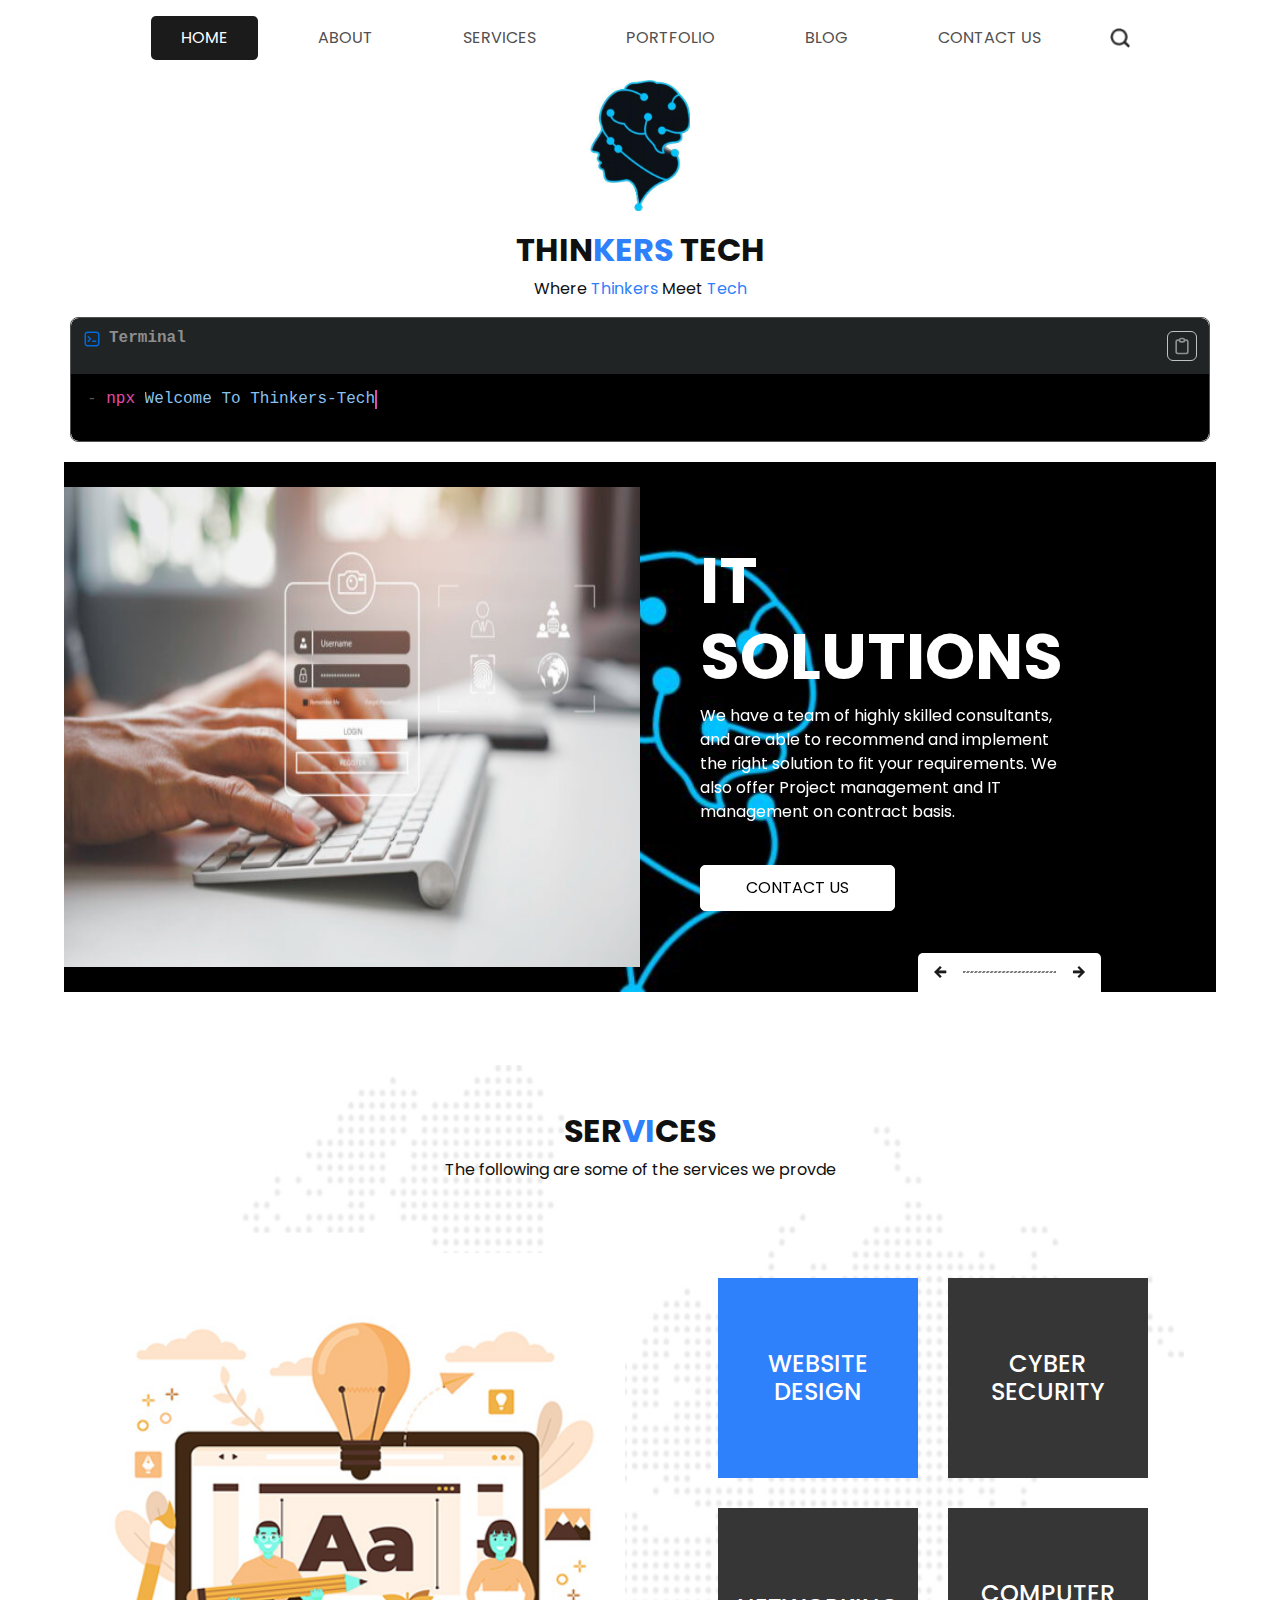
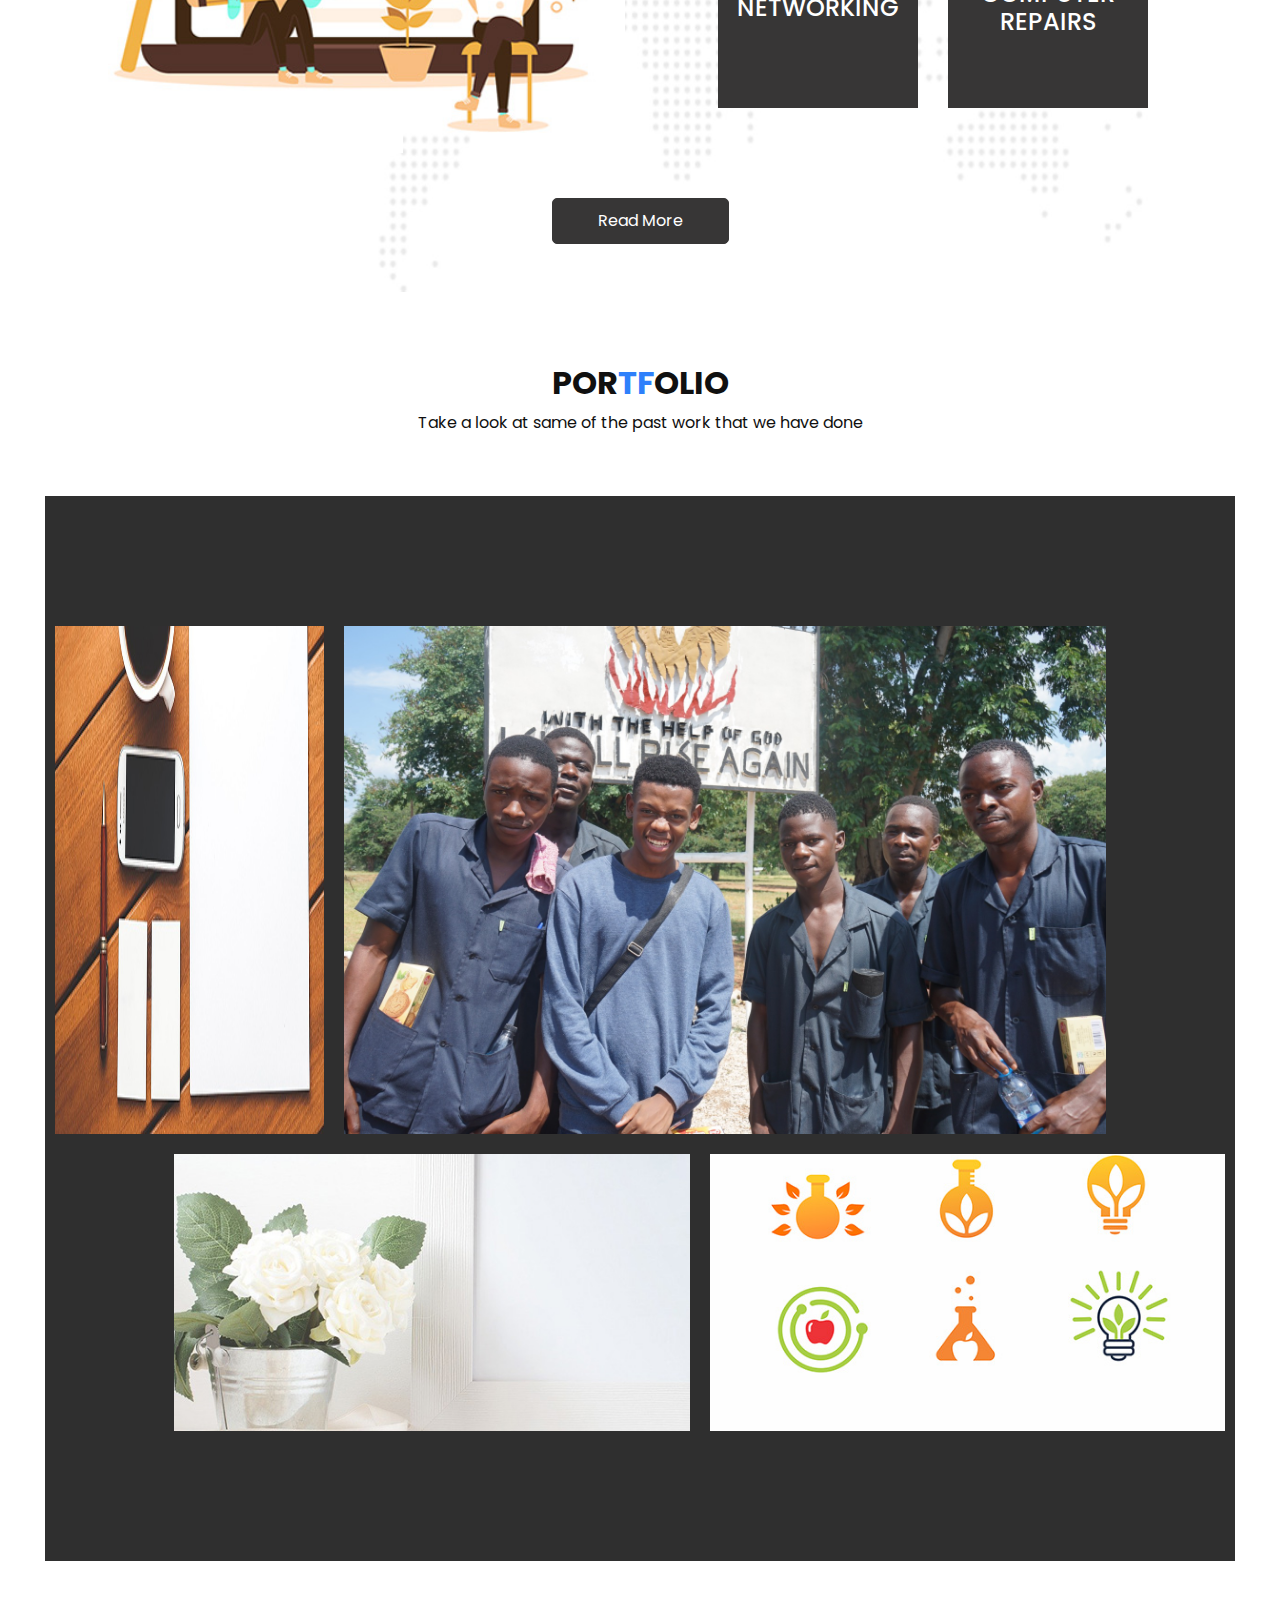
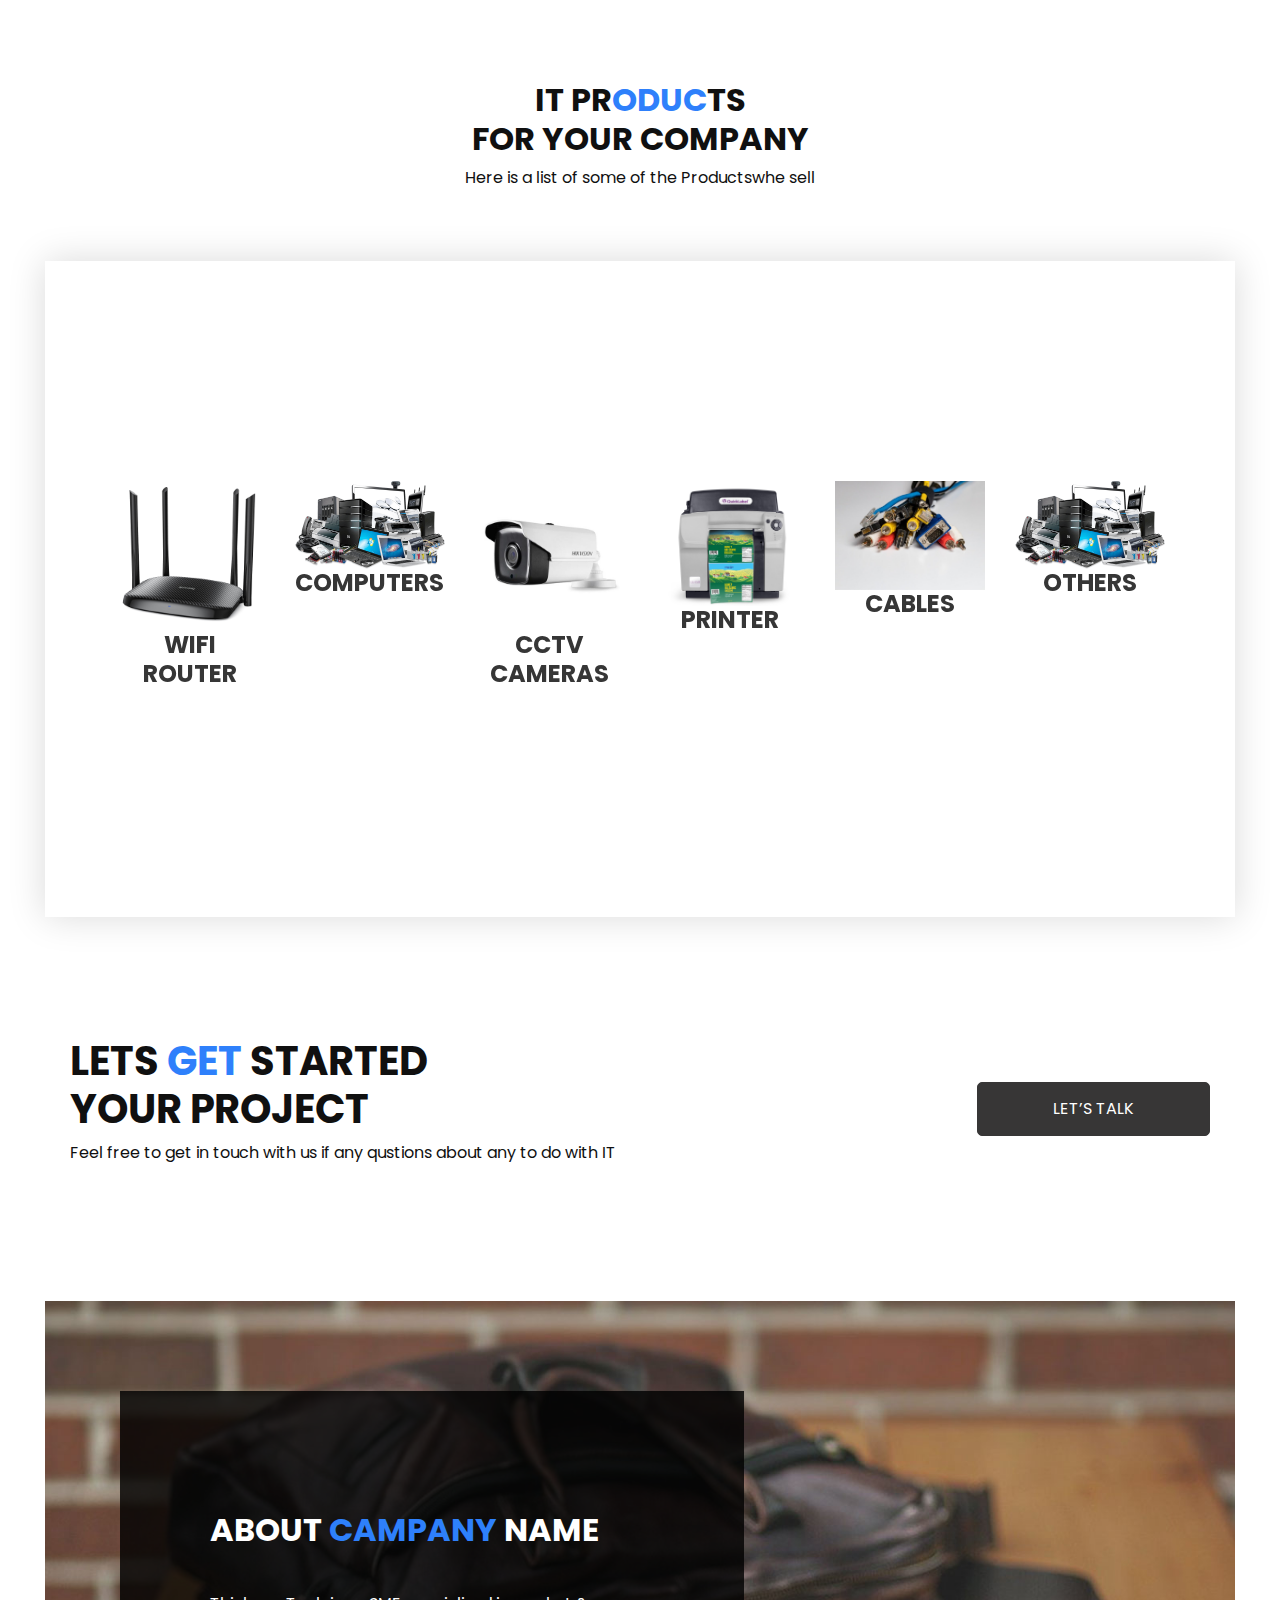
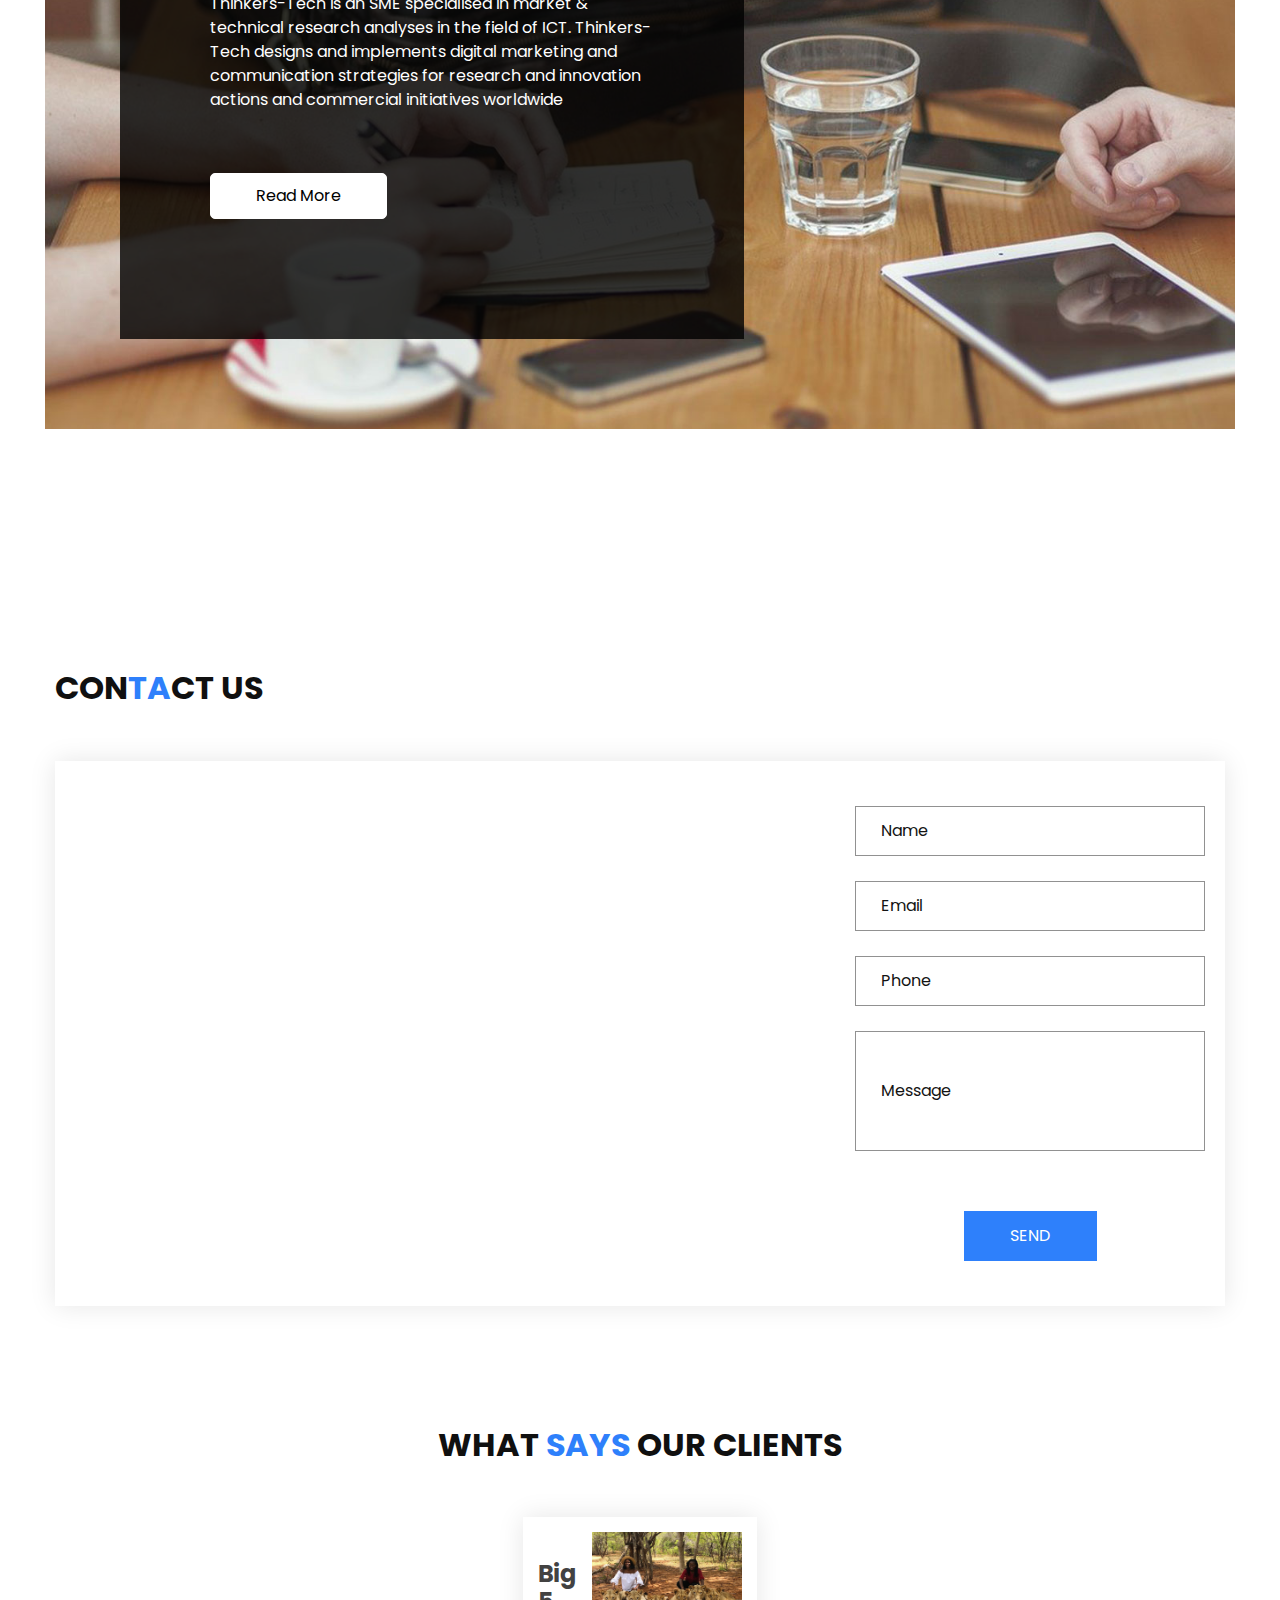
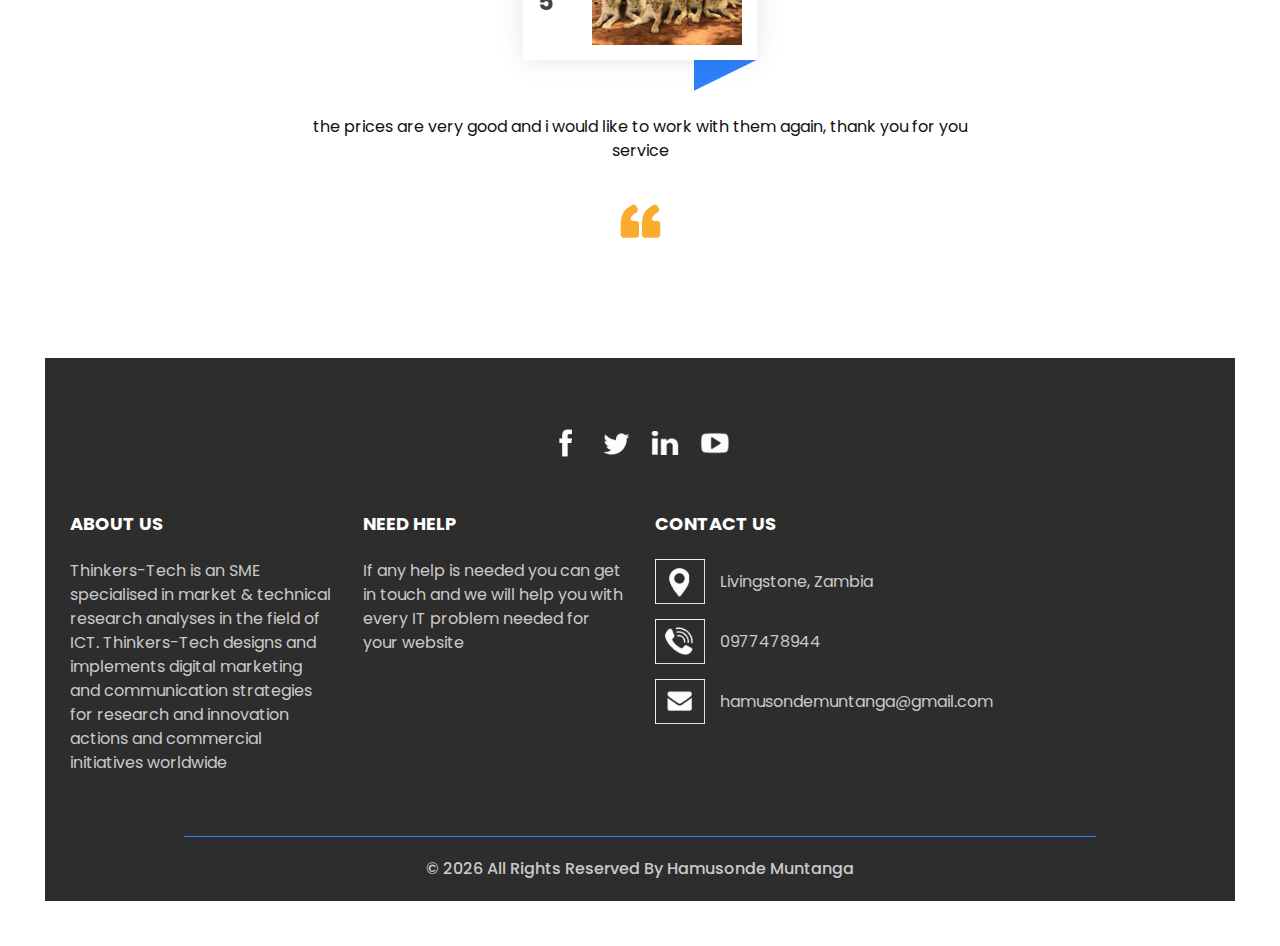
==== commit 4cc05e84: "Add files via upload" ====
--- a/index.html
+++ b/index.html
@@ -98,6 +98,70 @@
        </div></div></center>
     <!-- slider section -->
 
+
+
+
+    <div class="container">
+      <div class="wrap">
+        <div class="terminal">
+          <hgroup class="head">
+            <p class="title">
+              <svg
+                width="16px"
+                height="16px"
+                aria-hidden="true"
+                xmlns="http://www.w3.org/2000/svg"
+                viewBox="0 0 24 24"
+                stroke-linejoin="round"
+                stroke-linecap="round"
+                stroke-width="2"
+                stroke="currentColor"
+                fill="none"
+              >
+                <path
+                  d="M7 15L10 12L7 9M13 15H17M7.8 21H16.2C17.8802 21 18.7202 21 19.362 20.673C19.9265 20.3854 20.3854 19.9265 20.673 19.362C21 18.7202 21 17.8802 21 16.2V7.8C21 6.11984 21 5.27976 20.673 4.63803C20.3854 4.07354 19.9265 3.6146 19.362 3.32698C18.7202 3 17.8802 3 16.2 3H7.8C6.11984 3 5.27976 3 4.63803 3.32698C4.07354 3.6146 3.6146 4.07354 3.32698 4.63803C3 5.27976 3 6.11984 3 7.8V16.2C3 17.8802 3 18.7202 3.32698 19.362C3.6146 19.9265 4.07354 20.3854 4.63803 20.673C5.27976 21 6.11984 21 7.8 21Z"
+                ></path>
+              </svg>
+              Terminal
+            </p>
+    
+            <button class="copy_toggle" tabindex="-1" type="button">
+              <svg
+                width="16px"
+                height="16px"
+                aria-hidden="true"
+                xmlns="http://www.w3.org/2000/svg"
+                viewBox="0 0 24 24"
+                stroke-linejoin="round"
+                stroke-linecap="round"
+                stroke-width="2"
+                stroke="currentColor"
+                fill="none"
+              >
+                <path
+                  d="M9 5h-2a2 2 0 0 0 -2 2v12a2 2 0 0 0 2 2h10a2 2 0 0 0 2 -2v-12a2 2 0 0 0 -2 -2h-2"
+                ></path>
+                <path
+                  d="M9 3m0 2a2 2 0 0 1 2 -2h2a2 2 0 0 1 2 2v0a2 2 0 0 1 -2 2h-2a2 2 0 0 1 -2 -2z"
+                ></path>
+              </svg>
+            </button>
+          </hgroup>
+    
+          <div class="body">
+            <pre class="pre">          <code>-&nbsp;</code>
+              <code>npx&nbsp;</code>
+              <code style="color: rgb(139, 192, 238);" class="cmd" data-cmd="Welcome To Thinkers-Tech"></code>
+            </pre>
+          </div>
+        </div>
+      </div>
+    </div>
+
+
+
+
+    
     <section class="slider_section">
       <div class="slider_container">
         <div id="carouselExampleIndicators" class="carousel slide" data-ride="carousel">
@@ -209,62 +273,7 @@
     <!-- end slider section -->
   </div>
   <!-- end hero area -->
-  <div class="card">
-    <div class="wrap">
-      <div class="terminal">
-        <hgroup class="head">
-          <p class="title">
-            <svg
-              width="16px"
-              height="16px"
-              aria-hidden="true"
-              xmlns="http://www.w3.org/2000/svg"
-              viewBox="0 0 24 24"
-              stroke-linejoin="round"
-              stroke-linecap="round"
-              stroke-width="2"
-              stroke="currentColor"
-              fill="none"
-            >
-              <path
-                d="M7 15L10 12L7 9M13 15H17M7.8 21H16.2C17.8802 21 18.7202 21 19.362 20.673C19.9265 20.3854 20.3854 19.9265 20.673 19.362C21 18.7202 21 17.8802 21 16.2V7.8C21 6.11984 21 5.27976 20.673 4.63803C20.3854 4.07354 19.9265 3.6146 19.362 3.32698C18.7202 3 17.8802 3 16.2 3H7.8C6.11984 3 5.27976 3 4.63803 3.32698C4.07354 3.6146 3.6146 4.07354 3.32698 4.63803C3 5.27976 3 6.11984 3 7.8V16.2C3 17.8802 3 18.7202 3.32698 19.362C3.6146 19.9265 4.07354 20.3854 4.63803 20.673C5.27976 21 6.11984 21 7.8 21Z"
-              ></path>
-            </svg>
-            Terminal
-          </p>
   
-          <button class="copy_toggle" tabindex="-1" type="button">
-            <svg
-              width="16px"
-              height="16px"
-              aria-hidden="true"
-              xmlns="http://www.w3.org/2000/svg"
-              viewBox="0 0 24 24"
-              stroke-linejoin="round"
-              stroke-linecap="round"
-              stroke-width="2"
-              stroke="currentColor"
-              fill="none"
-            >
-              <path
-                d="M9 5h-2a2 2 0 0 0 -2 2v12a2 2 0 0 0 2 2h10a2 2 0 0 0 2 -2v-12a2 2 0 0 0 -2 -2h-2"
-              ></path>
-              <path
-                d="M9 3m0 2a2 2 0 0 1 2 -2h2a2 2 0 0 1 2 2v0a2 2 0 0 1 -2 2h-2a2 2 0 0 1 -2 -2z"
-              ></path>
-            </svg>
-          </button>
-        </hgroup>
-  
-        <div class="body">
-          <pre class="pre">          <code>-&nbsp;</code>
-            <code>npx&nbsp;</code>
-            <code style="color: rgb(139, 192, 238);" class="cmd" data-cmd="Welcome To Thinkers-Tech"></code>
-          </pre>
-        </div>
-      </div>
-    </div>
-  </div>
   
   <!-- service section -->
 
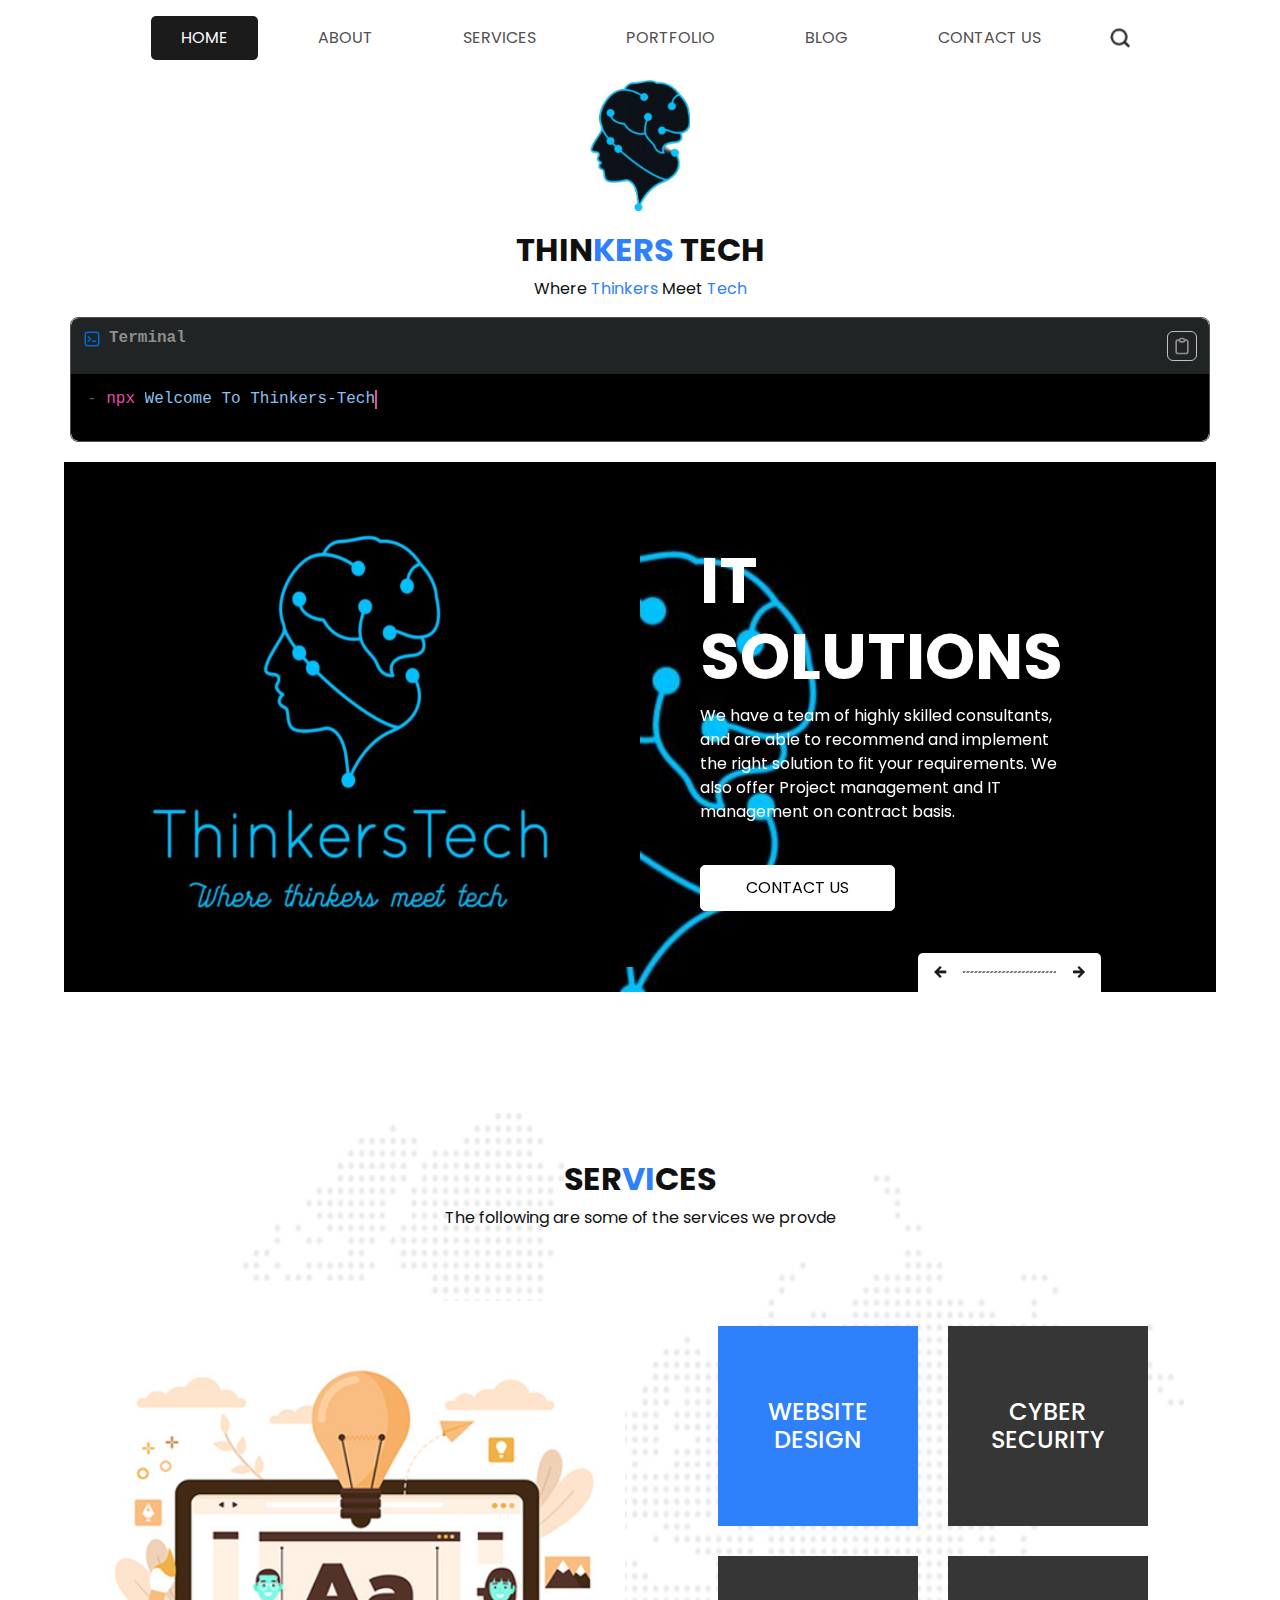
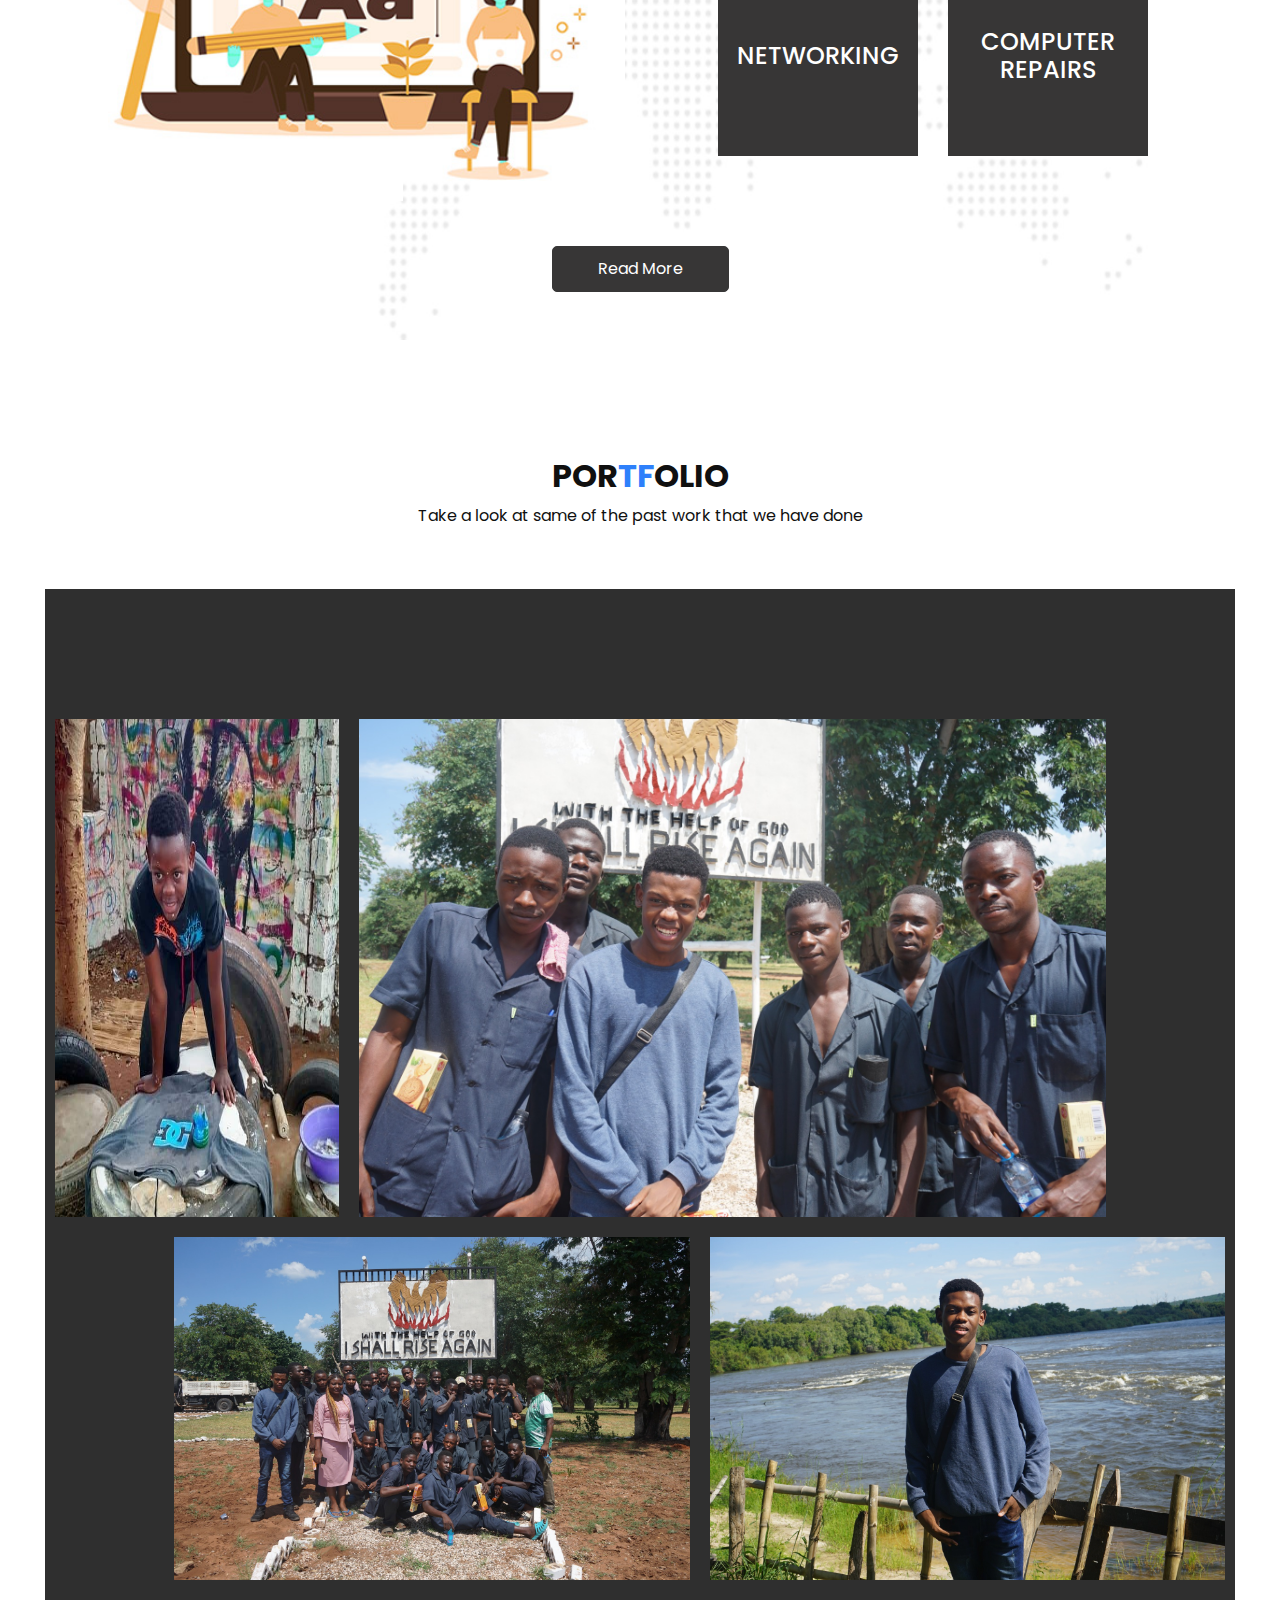
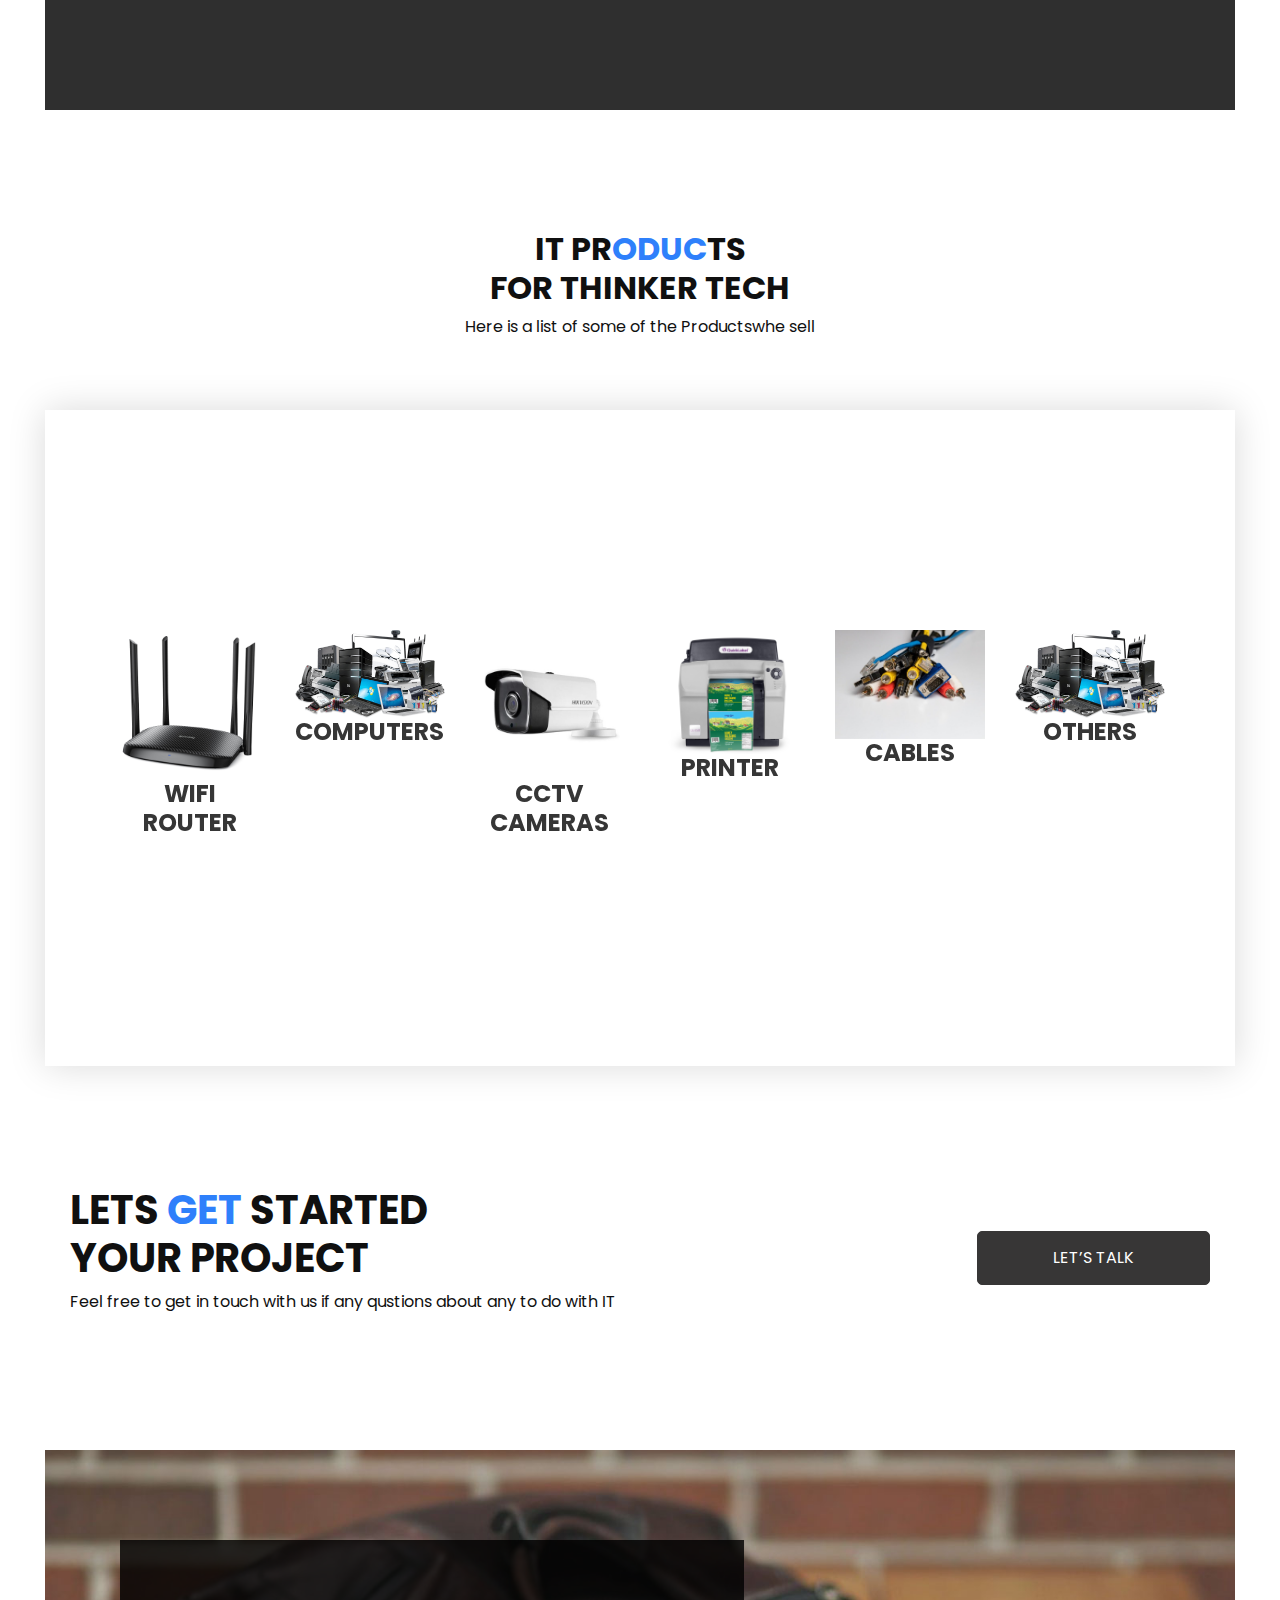
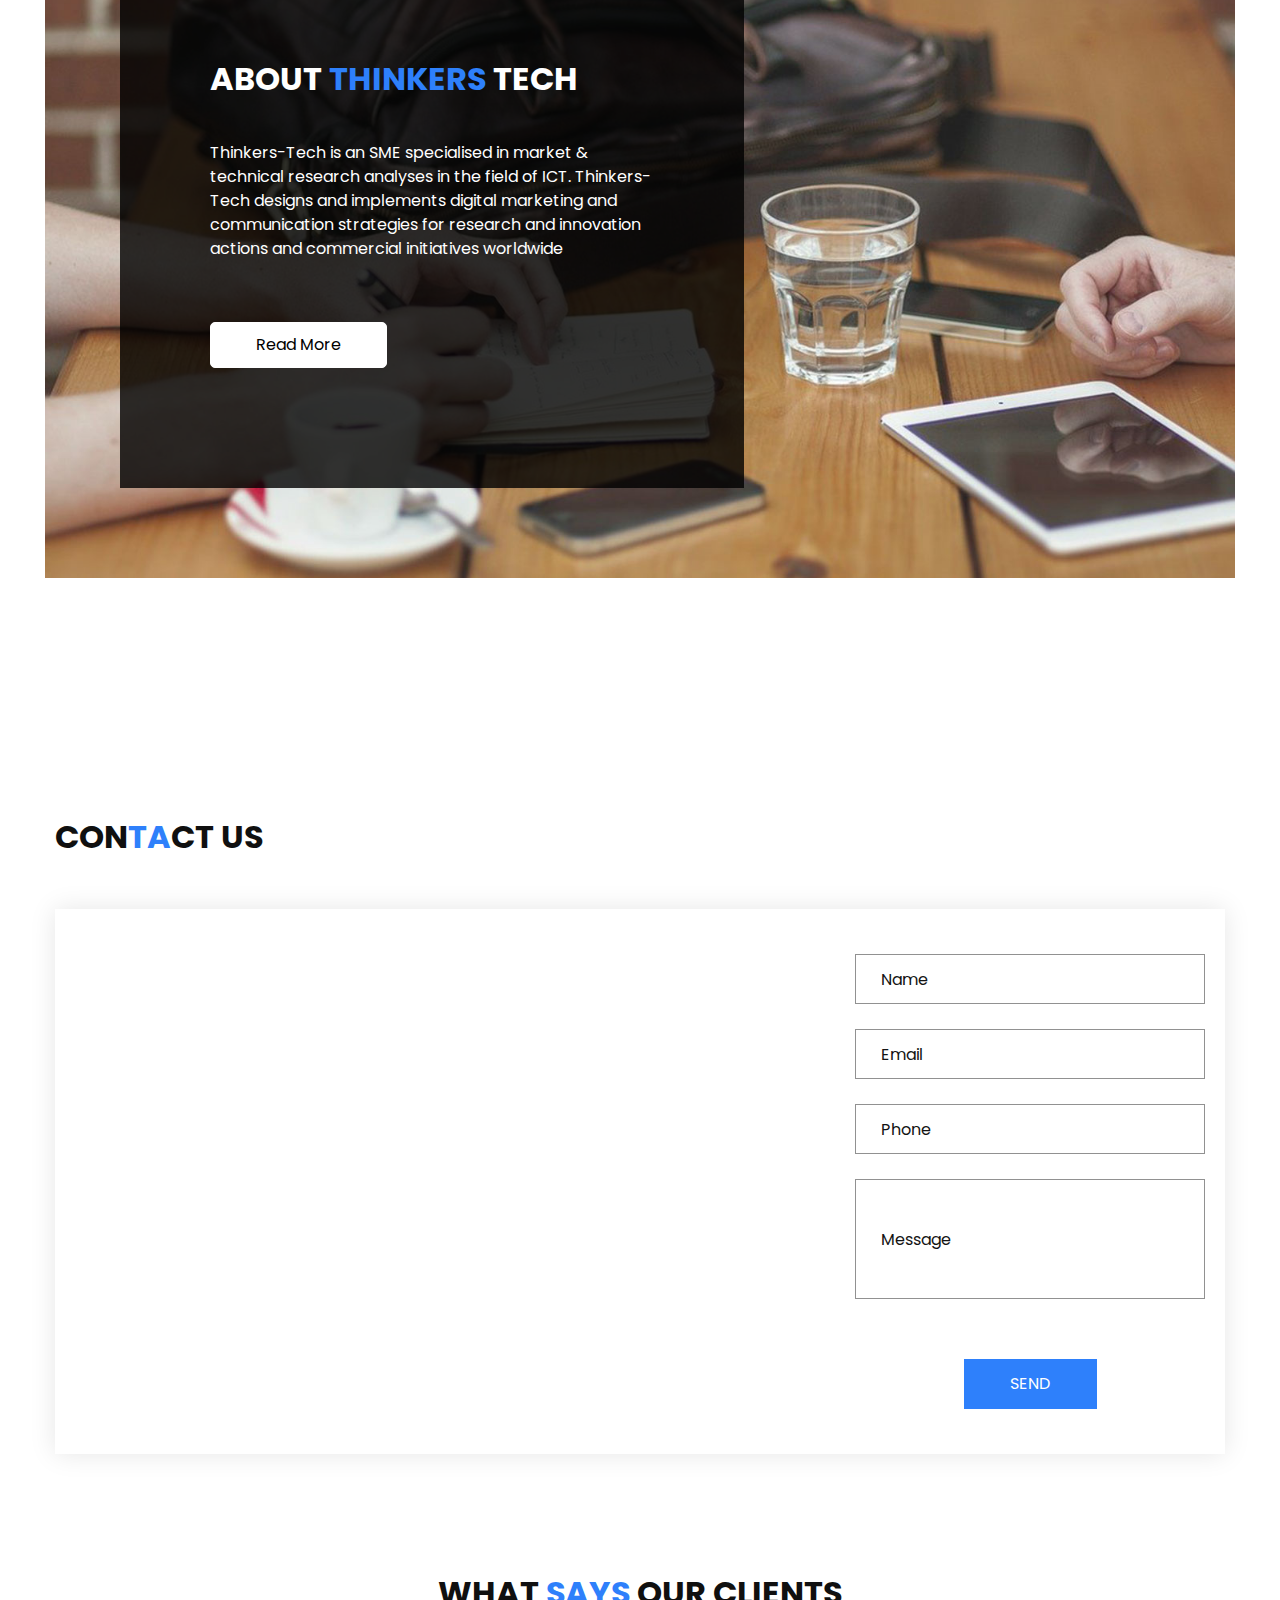
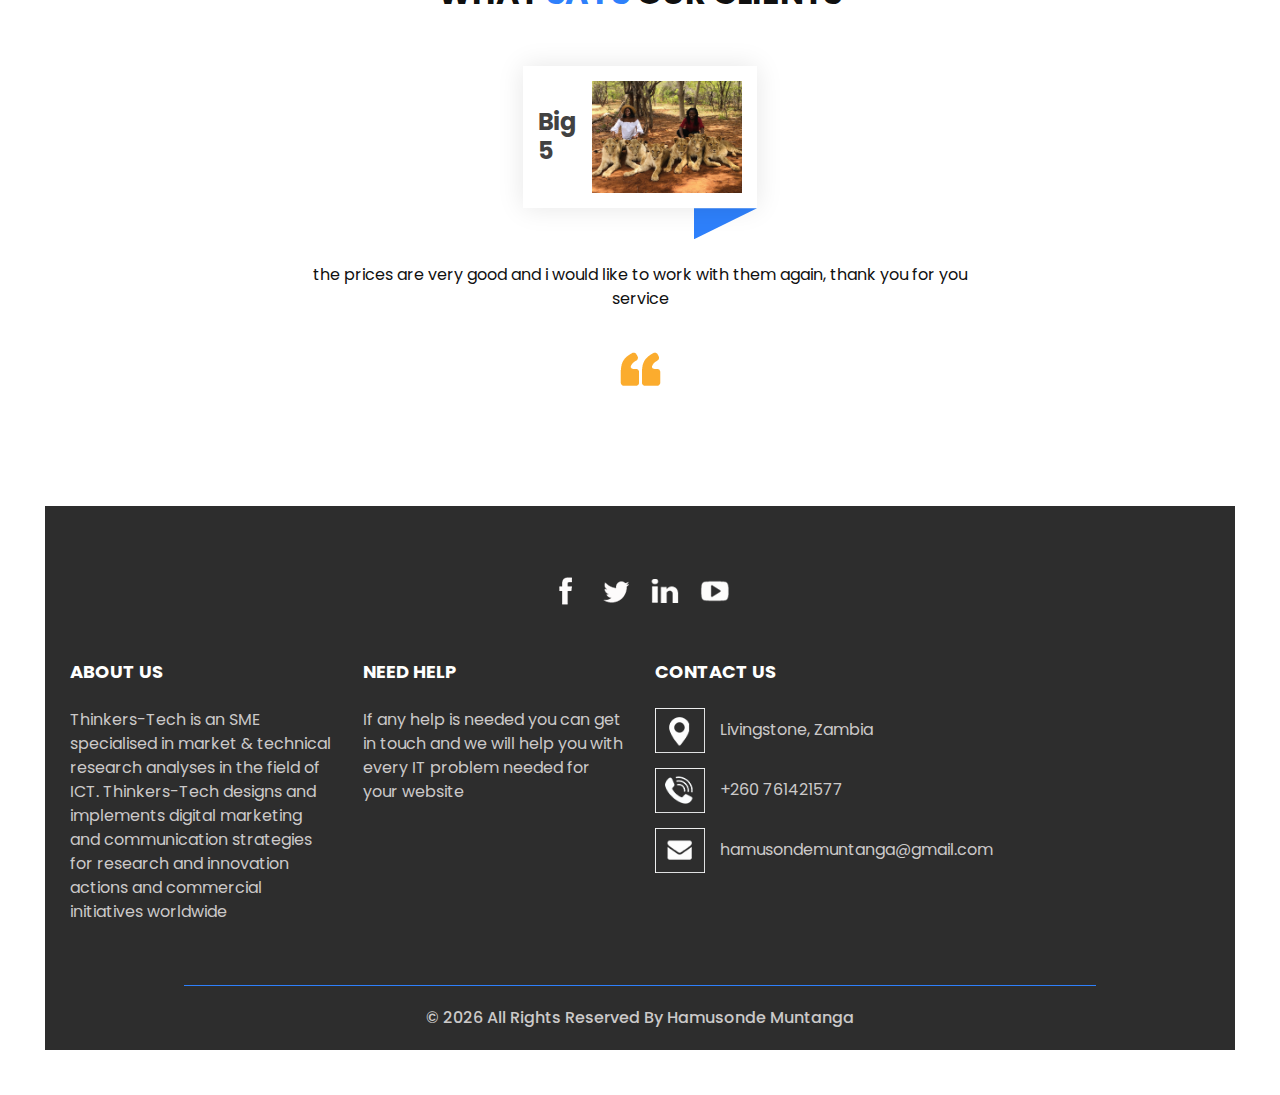
==== commit 29a67516: "Add files via upload" ====
--- a/index.html
+++ b/index.html
@@ -9,12 +9,13 @@
   <meta name="viewport" content="width=device-width, initial-scale=1, shrink-to-fit=no" />
   <!-- Site Metas -->
   <meta name="keywords" content="" />
-  <meta name="description" content="" />
+  <meta name="description" content=" Whether you're a business in need of cutting-edge software or a young mind eager to learn, Thinkers Tech invites you to be part of their mission. Together, we can build a future where technology creates opportunities, solves challenges, and changes lives. " />
   <meta name="author" content="" />
 
   <title>
-    Thinkes Tech
+    ThinkesTech.com - Home
   </title>
+  <link rel="icon" type="image/x-icon" href="images/12345.jpeg">
 
   <!-- slider stylesheet -->
   <link rel="stylesheet" type="text/css" href="https://cdnjs.cloudflare.com/ajax/libs/OwlCarousel2/2.3.4/assets/owl.carousel.min.css" />
@@ -30,7 +31,7 @@
   <!-- responsive style -->
   <link href="css/responsive.css" rel="stylesheet" />
 </head>
-
+<script src="https://platform.linkedin.com/badges/js/profile.js" async defer type="text/javascript"></script>
 <body>
   <div class="hero_area">
     <!-- header section strats -->
@@ -182,7 +183,7 @@
                 <div class="row">
                   <div class="col-md-6 px-0">
                     <div class="img-box">
-                      <img src="images/IT Solutions.jpg" alt="" height="480"/>
+                      <img src="images/slider-bg.jpeg" alt="" height="480"/>
                     </div>
                   </div>
                   <div class="col-md-6">
@@ -235,7 +236,7 @@
                 <div class="row">
                   <div class="col-md-6 px-0">
                     <div class="img-box">
-                      <img src="images/OnSite.jpg" alt=""height="480" />
+                      <img src="images/slider-bg.jpeg" alt=""height="480" />
                     </div>
                   </div>
                   <div class="col-md-6">
@@ -273,7 +274,9 @@
     <!-- end slider section -->
   </div>
   <!-- end hero area -->
-  
+   <br><br><center>
+  <div class="badge-base LI-profile-badge" data-locale="en_US" data-size="large" data-theme="dark" data-type="HORIZONTAL" data-vanity="hamusonde-muntanga-4720b3334" data-version="v1"><a class="badge-base__link LI-simple-link" href="https://zm.linkedin.com/in/hamusonde-muntanga-4720b3334?trk=profile-badge"></a></div>
+</center>
   
   <!-- service section -->
 
@@ -344,7 +347,7 @@
 
   <!-- portfolio section -->
 
-  <section class="portfolio_section">
+  <section class="portfolio_section layout_padding2-top">
     <div class="heading_container">
       <h2>
         Por<span>tf</span>olio
@@ -356,7 +359,7 @@
     <div class="portfolio_container layout_padding">
       <div class="box-1">
         <div class="img-box b-1">
-          <img src="images/p1.jpg" alt="">
+          <img src="images/try.jpg" alt="">
           <div class="btn-box">
             <a href="" class="btn-1">
 
@@ -380,7 +383,7 @@
       </div>
       <div class="box-2">
         <div class="img-box b-3">
-          <img src="images/p3.jpg" alt="">
+          <img src="images/hh2.jpg" alt="">
           <div class="btn-box">
             <a href="" class="btn-1">
 
@@ -391,7 +394,7 @@
           </div>
         </div>
         <div class="img-box b-4">
-          <img src="images/p4.jpg" alt="">
+          <img src="images/hamz.jpg" alt="">
           <div class="btn-box">
             <a href="" class="btn-1">
 
@@ -414,7 +417,7 @@
       <div class="heading_container">
         <h2>
          IT PR<span>ODUC</span>TS <br>
-          FOR YOUR COMPANY
+          FOR THINKER TECH 
         </h2>
         <p>
           Here is a list of some of the Productswhe sell 
@@ -546,7 +549,7 @@
         <div class="detail-box">
           <div class="heading_container">
             <h2>
-              About <span>Campany</span> Name
+              About <span>Thinkers</span> Tech
             </h2>
           </div>
           <p>
@@ -581,7 +584,7 @@
         <div class="col-lg-8 col-md-7 px-0">
           <div class="map_container">
             <div class="map-responsive">
-              <iframe src="https://www.google.com/maps/embed/v1/place?key=AIzaSyA0s1a7phLN0iaD6-UE7m4qP-z21pH0eSc&q=Eiffel+Tower+Paris+France" width="600" height="300" frameborder="0" style="border:0; width: 100%; height:100%" allowfullscreen></iframe>
+              <iframe src="https://www.google.com/maps/embed/v1/place?key=AIzaSyA0s1a7phLN0iaD6-UE7m4qP-z21pH0eSc&q" width="600" height="300" frameborder="0" style="border:0; width: 100%; height:100%" allowfullscreen></iframe>
             </div>
           </div>
         </div>
@@ -651,16 +654,16 @@
   <section class="info_section  layout_padding2-top">
     <div class="social_container">
       <div class="social_box">
-        <a href="">
+        <a href="https://web.facebook.com/profile.php?id=61551270330097">
           <img src="images/fb.png" alt="">
         </a>
-        <a href="">
+        <a href="#">
           <img src="images/twitter.png" alt="">
         </a>
-        <a href="">
+        <a href="www.linkedin.com/in/hamusonde-muntanga-4720b3334">
           <img src="images/linkedin.png" alt="">
         </a>
-        <a href="">
+        <a href="#">
           <img src="images/youtube.png" alt="">
         </a>
       </div>
@@ -698,7 +701,7 @@
               </a>
               <a href="">
                 <img src="images/call.png" alt="">
-                <span>0977478944</span>
+                <span>+260 761421577</span>
               </a>
               <a href="">
                 <img src="images/mail.png" alt="">
